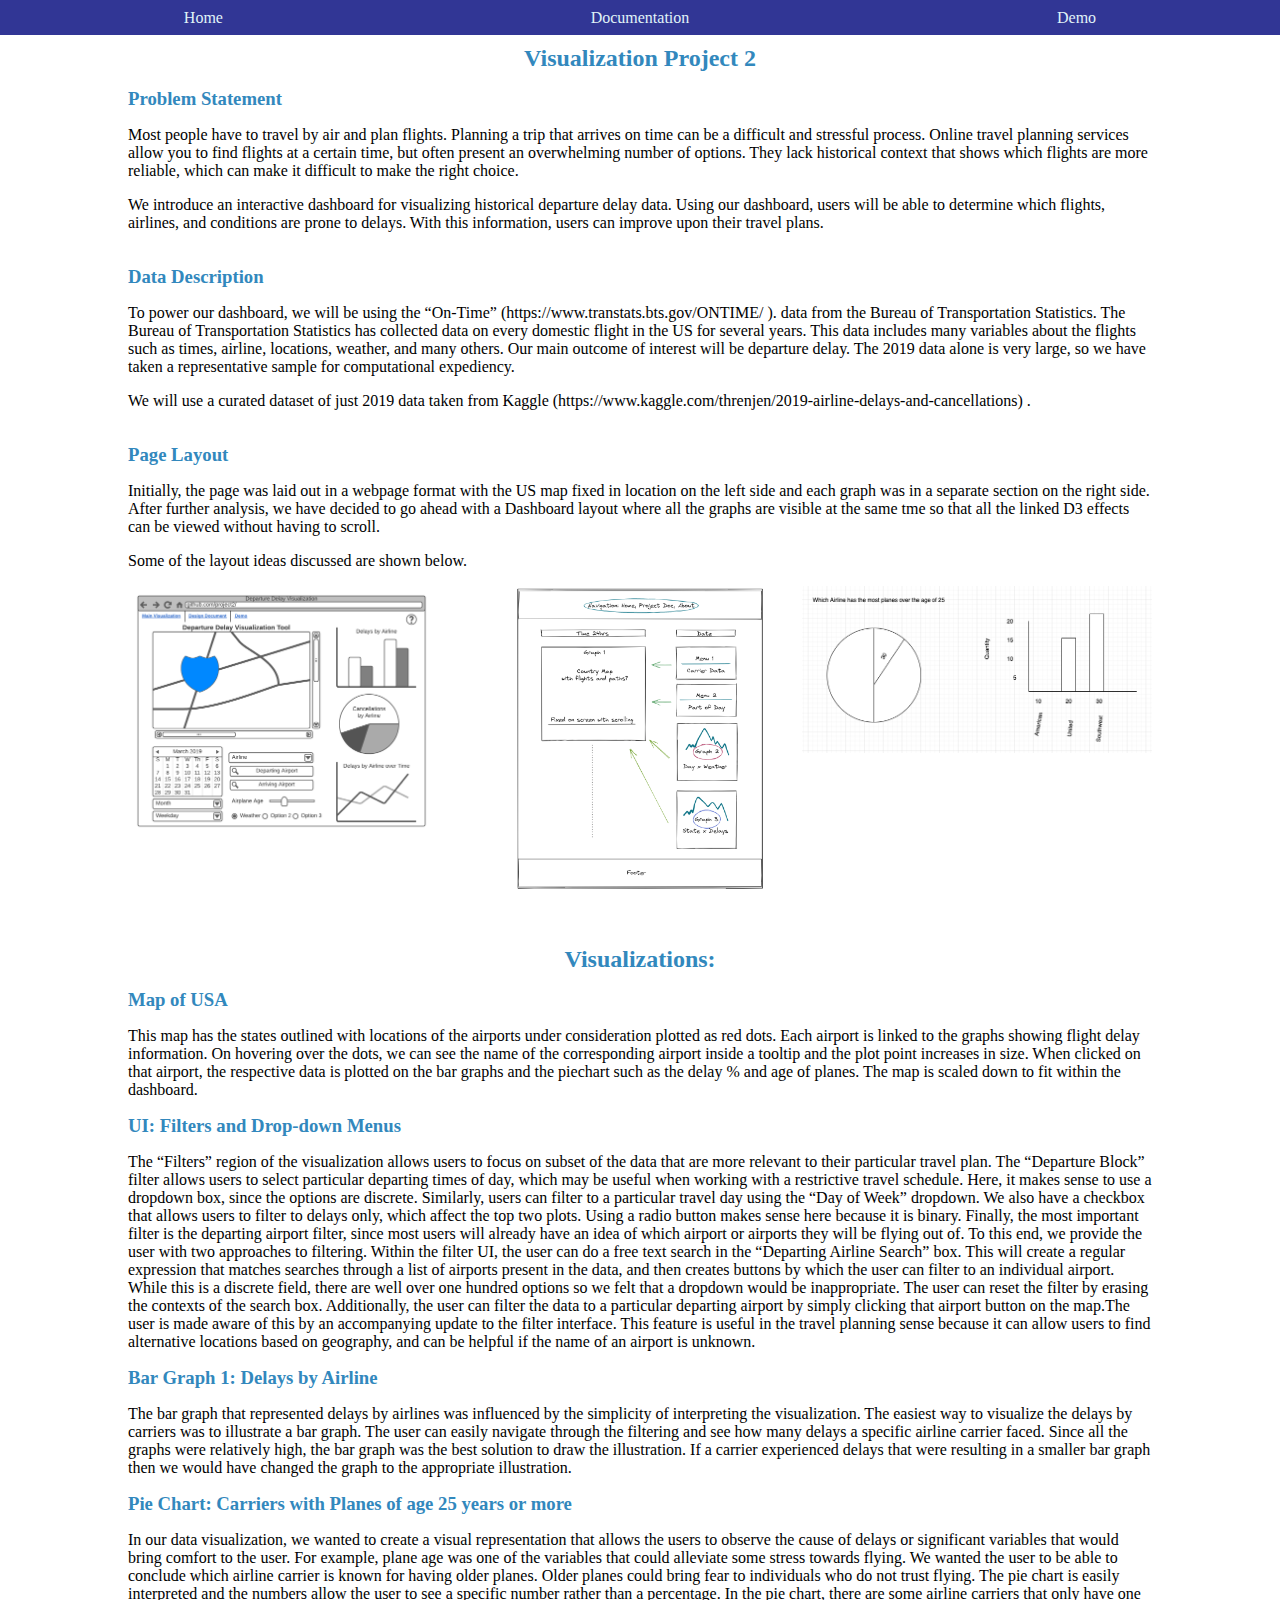
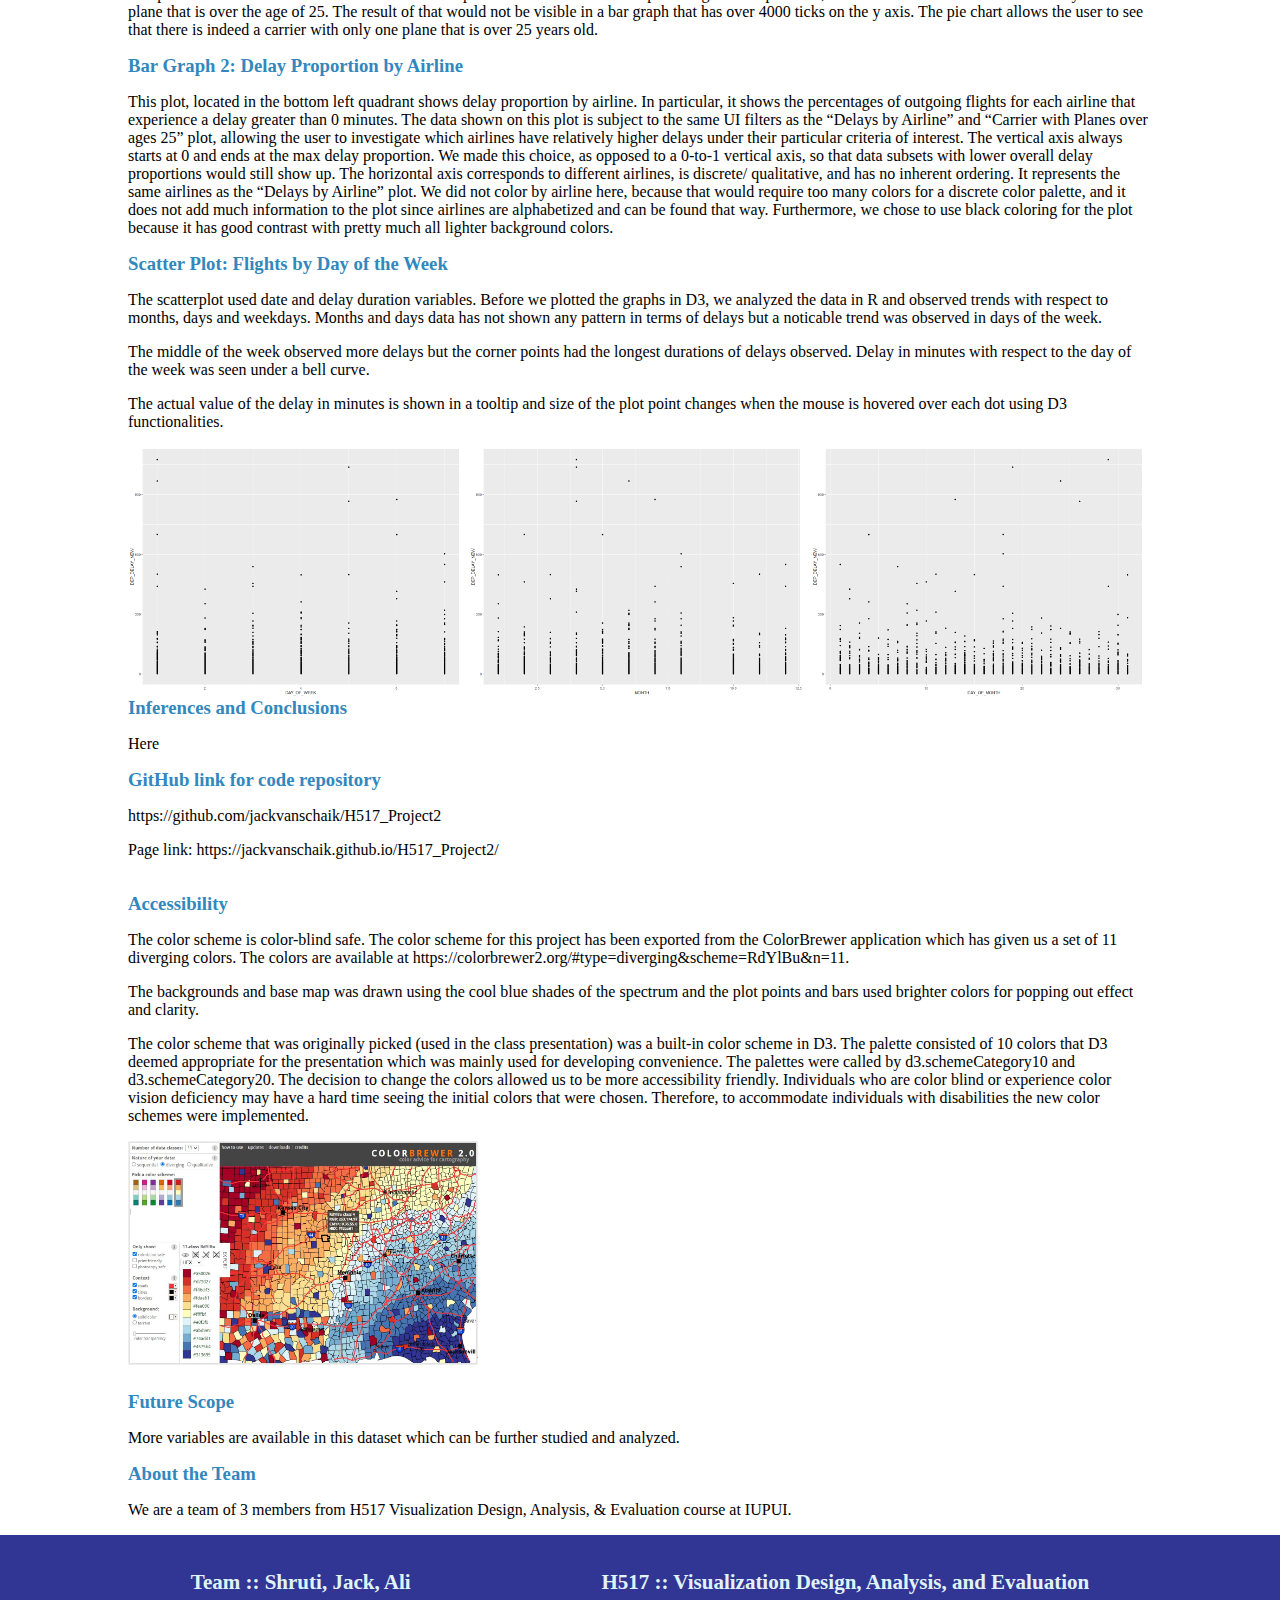
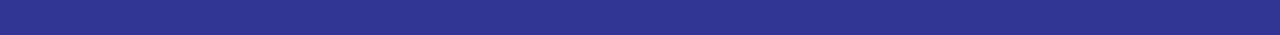
==== design-doc.html @ 8ad6313f "Update design-doc.html" ====
<!DOCTYPE html>
<html lang="en">
<head>
    <meta charset="UTF-8">
    <meta http-equiv="X-UA-Compatible" content="IE=edge">
    <meta name="viewport" content="width=device-width, initial-scale=1.0">
    <title>USA</title>
    <link rel="stylesheet" href="css/styles1.css">
    <script src="https://d3js.org/d3.v3.min.js"></script>
    <script src="https://d3js.org/d3.v4.min.js"></script>
    <script src="https://d3js.org/topojson.v2.min.js"></script>
</head>
<body>
    <header>
        <nav>
            <a href="index.html">Home</a>
            <a href="design-doc.html">Documentation</a>
            <a href="video.html">Demo</a>
        </nav>
    </header>
    <h2>Visualization Project 2</h2>
    <div class="descpage">
        <div class="des-doc">
            <!-- style="background-color: aqua;" -->
            <h3>Problem Statement</h3>
            <p>Most people have to travel by air and plan flights. Planning a trip that arrives on time can be a difficult and stressful process. Online travel planning services allow you to find flights at a certain time, but often present an overwhelming number of options. They lack historical context that shows which flights are more reliable, which can make it difficult to make the right choice. </p>
            <p>We introduce an interactive dashboard for visualizing historical departure delay data. Using our dashboard, users will be able to determine which flights, airlines, and conditions are prone to delays. With this information, users can improve upon their travel plans.</p>
            <br>
            <h3>Data Description</h3>
            <p>To power our dashboard, we will be using the “On-Time” (https://www.transtats.bts.gov/ONTIME/ ). data from the Bureau of Transportation Statistics. The Bureau of Transportation Statistics has collected data on every domestic flight in the US for several years. This data includes many variables about the flights such as times, airline, locations, weather, and many others. Our main outcome of interest will be departure delay. The 2019 data alone is very large, so we have taken a representative sample for computational expediency.</p>
            <p>We will use a curated dataset of just 2019 data taken from Kaggle (https://www.kaggle.com/threnjen/2019-airline-delays-and-cancellations) . </p>
            <br>
            <h3>Page Layout</h3>
            <p>Initially, the page was laid out in a webpage format with the US map fixed in location on the left side and each graph was in a separate section on the right side. After further analysis, we have decided to go ahead with a Dashboard layout where all the graphs are visible at the same tme so that all the linked D3 effects can be viewed without having to scroll.</p>
            <p>Some of the layout ideas discussed are shown below.</p>
            <div class="image-container ">                
                <div class="img1"></div>
                <div class="img2"></div>
                <div class="img3"></div>
            </div>
            <h2>Visualizations:</h2>
            <h3>Map of USA</h3>
            <p>This map has the states outlined with locations of the airports under consideration plotted as red dots. Each airport is linked to the graphs showing flight delay information. On hovering over the dots, we can see the name of the corresponding airport inside a tooltip and the plot point increases in size. When clicked on that airport, the respective data is plotted on the bar graphs and the piechart such as the delay % and age of planes. The map is scaled down to fit within the dashboard.</p>
            <h3>UI: Filters and Drop-down Menus</h3>
            <p>The “Filters” region of the visualization allows users to focus on subset of the data that are more relevant to their particular travel plan. The “Departure Block” filter allows users to select particular departing times of day, which may be useful when working with a restrictive travel schedule. Here, it makes sense to use a dropdown box, since the options are discrete. Similarly, users can filter to a particular travel day using the “Day of Week” dropdown. We also have a checkbox that allows users to filter to delays only, which affect the top two plots. Using a radio button makes sense here because it is binary. Finally, the most important filter is the departing airport filter, since most users will already have an idea of which airport or airports they will be flying out of. To this end, we provide the user with two approaches to filtering. Within the filter UI, the user can do a free text search in the “Departing Airline Search” box. This will create a regular expression that matches searches through a list of airports present in the data, and then creates buttons by which the user can filter to an individual airport. While this is a discrete field, there are well over one hundred options so we felt that a dropdown would be inappropriate. The user can reset the filter by erasing the contexts of the search box. Additionally, the user can filter the data to a particular departing airport by simply clicking that airport button on the map.The user is made aware of this by an accompanying update to the filter interface. This feature is useful in the travel planning sense because it can allow users to find alternative locations based on geography, and can be helpful if the name of an airport is unknown.</p>
            <h3>Bar Graph 1: Delays by Airline</h3>
            <p>The bar graph that represented delays by airlines was influenced by the simplicity of interpreting the visualization. The easiest way to visualize the delays by carriers was to illustrate a bar graph. The user can easily navigate through the filtering and see how many delays a specific airline carrier faced. Since all the graphs were relatively high, the bar graph was the best solution to draw the illustration. If a carrier experienced delays that were resulting in a smaller bar graph then we would have changed the graph to the appropriate illustration.</p>
            <h3>Pie Chart: Carriers with Planes of age 25 years or more</h3>
            <p>In our data visualization, we wanted to create a visual representation that allows the users to observe the cause of delays or significant variables that would bring comfort to the user. For example, plane age was one of the variables that could alleviate some stress towards flying. We wanted the user to be able to conclude which airline carrier is known for having older planes. Older planes could bring fear to individuals who do not trust flying. The pie chart is easily interpreted and the numbers allow the user to see a specific number rather than a percentage. In the pie chart, there are some airline carriers that only have one plane that is over the age of 25. The result of that would not be visible in a bar graph that has over 4000 ticks on the y axis. The pie chart allows the user to see that there is indeed a carrier with only one plane that is over 25 years old. </p>
            <h3>Bar Graph 2: Delay Proportion by Airline</h3>
            <p>This plot, located in the bottom left quadrant shows delay proportion by airline. In particular, it shows the percentages of outgoing flights for each airline that experience a delay greater than 0 minutes. The data shown on this plot is subject to the same UI filters as the “Delays by Airline” and “Carrier with Planes over ages 25” plot, allowing the user to investigate which airlines have relatively higher delays under their particular criteria of interest. The vertical axis always starts at 0 and ends at the max delay proportion. We made this choice, as opposed to a 0-to-1 vertical axis, so that data subsets with lower overall delay proportions would still show up. The horizontal axis corresponds to different airlines, is discrete/ qualitative, and has no inherent ordering. It represents the same airlines as the “Delays by Airline” plot. We did not color by airline here, because that would require too many colors for a discrete color palette, and it does not add much information to the plot since airlines are alphabetized and can be found that way. Furthermore, we chose to use black coloring for the plot because it has good contrast with pretty much all lighter background colors.</p>
            <h3>Scatter Plot: Flights by Day of the Week</h3>
            <p>The scatterplot used date and delay duration variables. Before we plotted the graphs in D3, we analyzed the data in R and observed trends with respect to months, days and weekdays. Months and days data has not shown any pattern in terms of delays but a noticable trend was observed in days of the week.</p>
            <p>The middle of the week observed more delays but the corner points had the longest durations of delays observed. Delay in minutes with respect to the day of the week was seen under a bell curve.</p>
            <p>The actual value of the delay in minutes is shown in a tooltip and size of the plot point changes when the mouse is hovered over each dot using D3 functionalities.</p>
            <div class="image-container ">                
                <div class="img5"></div>
                <div class="img6"></div>
                <div class="img7"></div>
            </div>
            <h3>Inferences and Conclusions</h3>
            <p>Here</p>
            <h3>GitHub link for code repository</h3>
            <p>https://github.com/jackvanschaik/H517_Project2</p>
            <p>Page link: https://jackvanschaik.github.io/H517_Project2/</p>
            <br>
            <h3>Accessibility</h3>
            <p>The color scheme is color-blind safe. The color scheme for this project has been exported from the ColorBrewer application which has given us a set of 11 diverging colors. The colors are available at https://colorbrewer2.org/#type=diverging&scheme=RdYlBu&n=11. </p>
            <p>The backgrounds and base map was drawn using the cool blue shades of the spectrum and the plot points and bars used brighter colors for popping out effect and clarity.</p>
            <p>The color scheme that was originally picked (used in the class presentation) was a built-in color scheme in D3. The palette consisted of 10 colors that D3 deemed appropriate for the presentation which was mainly used for developing convenience. The palettes were called by d3.schemeCategory10 and d3.schemeCategory20. The decision to change the colors allowed us to be more accessibility friendly. Individuals who are color blind or experience color vision deficiency may have a hard time seeing the initial colors that were chosen. Therefore, to accommodate individuals with disabilities the new color schemes were implemented.</p>
            <div class="img4"></div>
            <h3>Future Scope</h3>
            <p>More variables are available in this dataset which can be further studied and analyzed.</p>
            <h3>About the Team</h3>
            <p>We are a team of 3 members from H517 Visualization Design, Analysis, & Evaluation course at IUPUI.</p>
        </div>
    </div>
    <footer>
        <div class="footnotes">
           <h2>Team :: Shruti, Jack, Ali</h2>
        </div>
        <div class="footnotes">
           <h2> H517 :: Visualization Design, Analysis, and Evaluation</h2>
        </div>
    </footer>

    <script src="project.js"></script>
</body>
</html>
---- css/styles1.css ----
* {
  margin: 0;
  padding: 0;
  box-sizing: border-box;
}
html,
body {
  height: 100%;
  /*   background-color: rgb(255, 248, 248); */
}
h1,
h2,
h3,
h4,
h5,
h6,
p {
  margin-bottom: 16px;
}
h2 {
  display: flex;
  justify-content: center;
  margin-top: 10px;
  color: #3288bd;
}
h3 {
  color: #3288bd;
}
header {
  height: 35px;
  width: 100%;
  background-color: #313695;
  display: flex;
  justify-content: space-around;
  align-items: center;
}
nav {
  width: 100%;
  display: flex;
  justify-content: space-around;
  align-items: center;
}
a {
  text-decoration: none;
  color: #e0f3f8;
}

.dashboard {
  width: 100%;
  display: flex;
  justify-content: space-around;
  /*   background-color: aquamarine; */
}

.leftMap {
  /*   background-color: blueviolet; */
  width: 600px;
  height: 600px;
  display: flex;
  justify-content: space-between;
  flex-direction: column;
  align-items: center;
}

.maps {
  height: 600px;
  width: 600px;
  /* position: fixed; */
}

.labelBox {
  width: 100%;
  height: 160px;
  /*   background-color: rgb(69, 117, 180); */
  margin-top: -160px;
  border-style: solid;
  border-color: #4575b4;
  border-radius: 20px;
}

.rightGraphs {
  width: 900px;
  height: 600px;
  display: flex;
  justify-content: space-between;
  flex-direction: column;
  align-items: center;

  /*   background-color: crimson; */
}

.topGraphs {
  width: 100%;
  height: 297px;
  display: flex;
  justify-content: space-evenly;
  /*   background-color: cadetblue; */
}
.bottomGraphs {
  width: 100%;
  height: 297px;
  display: flex;
  justify-content: space-evenly;
  /*   background-color: cornflowerblue; */
}

.subGraph1 {
  width: 64%;
  border-style: solid;
  border-color: #4575b4;
  border-radius: 20px;
  /* border-radius: 10px; */
  /* border-style: inset; */
}
.subGraph2 {
  width: 35%;
  border-style: solid;
  border-color: #4575b4;
  border-radius: 20px;
}
.subGraph3 {
  width: 64%;
  border-style: solid;
  border-color: #4575b4;
  border-radius: 20px;
}
.subGraph4 {
  width: 35%;
  border-style: solid;
  border-color: #4575b4;
  border-radius: 20px;
}

.states {
  /* fill: none; */
  fill: #abd9e9;
  fill-opacity: 1;
}
.states :hover {
  fill: rgb(52, 94, 25);
}

.state-borders {
  fill: none;
  stroke: #313695;
  stroke-width: 0.5px;
  stroke-linejoin: round;
  stroke-linecap: round;
  pointer-events: none;
}

#tooltip {
  width: 50px;
  height: auto;
  padding: 10px;
  pointer-events: none;
}

.ttp {
  font-size: 15px;
  font-family: Optima, Futura, sans-serif;
  /* text-decoration: underline; */
  background-color: rgb(226, 226, 240);
  position: absolute;
  width: 200px;
  height: 78px;
  pointer-events: none;
  color: rgb(9, 23, 63);
}
.vid {
  display: flex;
  justify-content: space-around;
}
.hd {
  display: flex;
  justify-content: space-around;
}

footer {
  /* margin-top: 50px; */
  height: 100px;
  display: flex;
  align-items: center;
  justify-content: space-evenly;
  /* padding: 0 105px; */
  background-color: #313695;
}
.footnotes h2 {
  color: #e0f3f8;
}
.footnotes {
  font-size: 14px;
  font-family: RobotoLight;
}
.descpage {
  display: flex;
  justify-content: center;
}
.des-doc {
  width: 80%;
}
.image-container {
  width: 100%;
  display: flex;
  justify-content: space-between;
}
.img1 {
  width: 350px;
  height: 250px;
  background-image: url(../images/layout1.png);
  background-size: contain;
  background-repeat: no-repeat;
}
.img2 {
  width: 250px;
  height: 350px;
  background-image: url(../images/layout2.png);
  background-size: contain;
  background-repeat: no-repeat;
}
.img3 {
  width: 350px;
  height: 250px;
  background-image: url(../images/layout3.png);
  background-size: contain;
  background-repeat: no-repeat;
}
.img4 {
  width: 350px;
  height: 250px;
  background-image: url(../images/color.JPG);
  background-size: contain;
  background-repeat: no-repeat;
}
.img5 {
  width: 350px;
  height: 250px;
  background-image: url(../images/delaysbyweekdays.png);
  background-size: contain;
  background-repeat: no-repeat;
}
.img6 {
  width: 350px;
  height: 250px;
  background-image: url(../images/delaysbymonth.png);
  background-size: contain;
  background-repeat: no-repeat;
}
.img7 {
  width: 350px;
  height: 250px;
  background-image: url(../images/delaysbydays.png);
  background-size: contain;
  background-repeat: no-repeat;
}
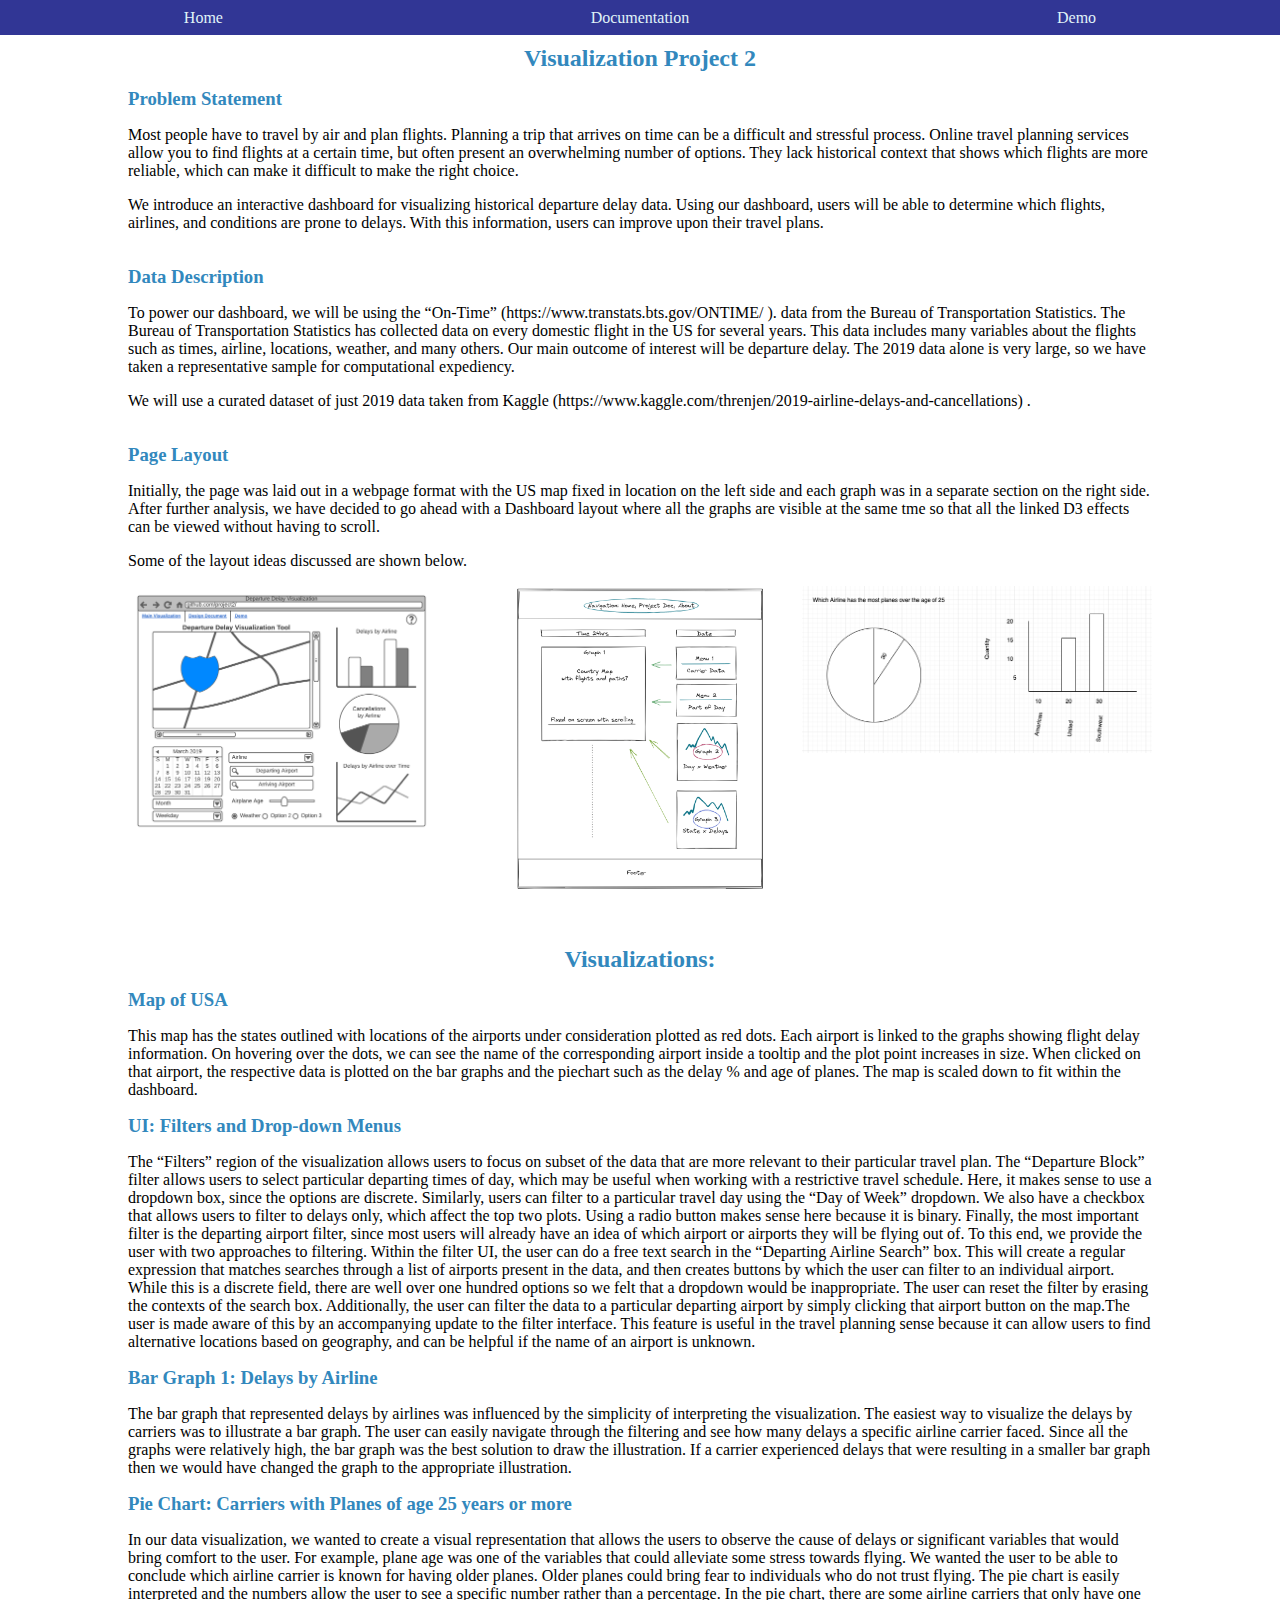
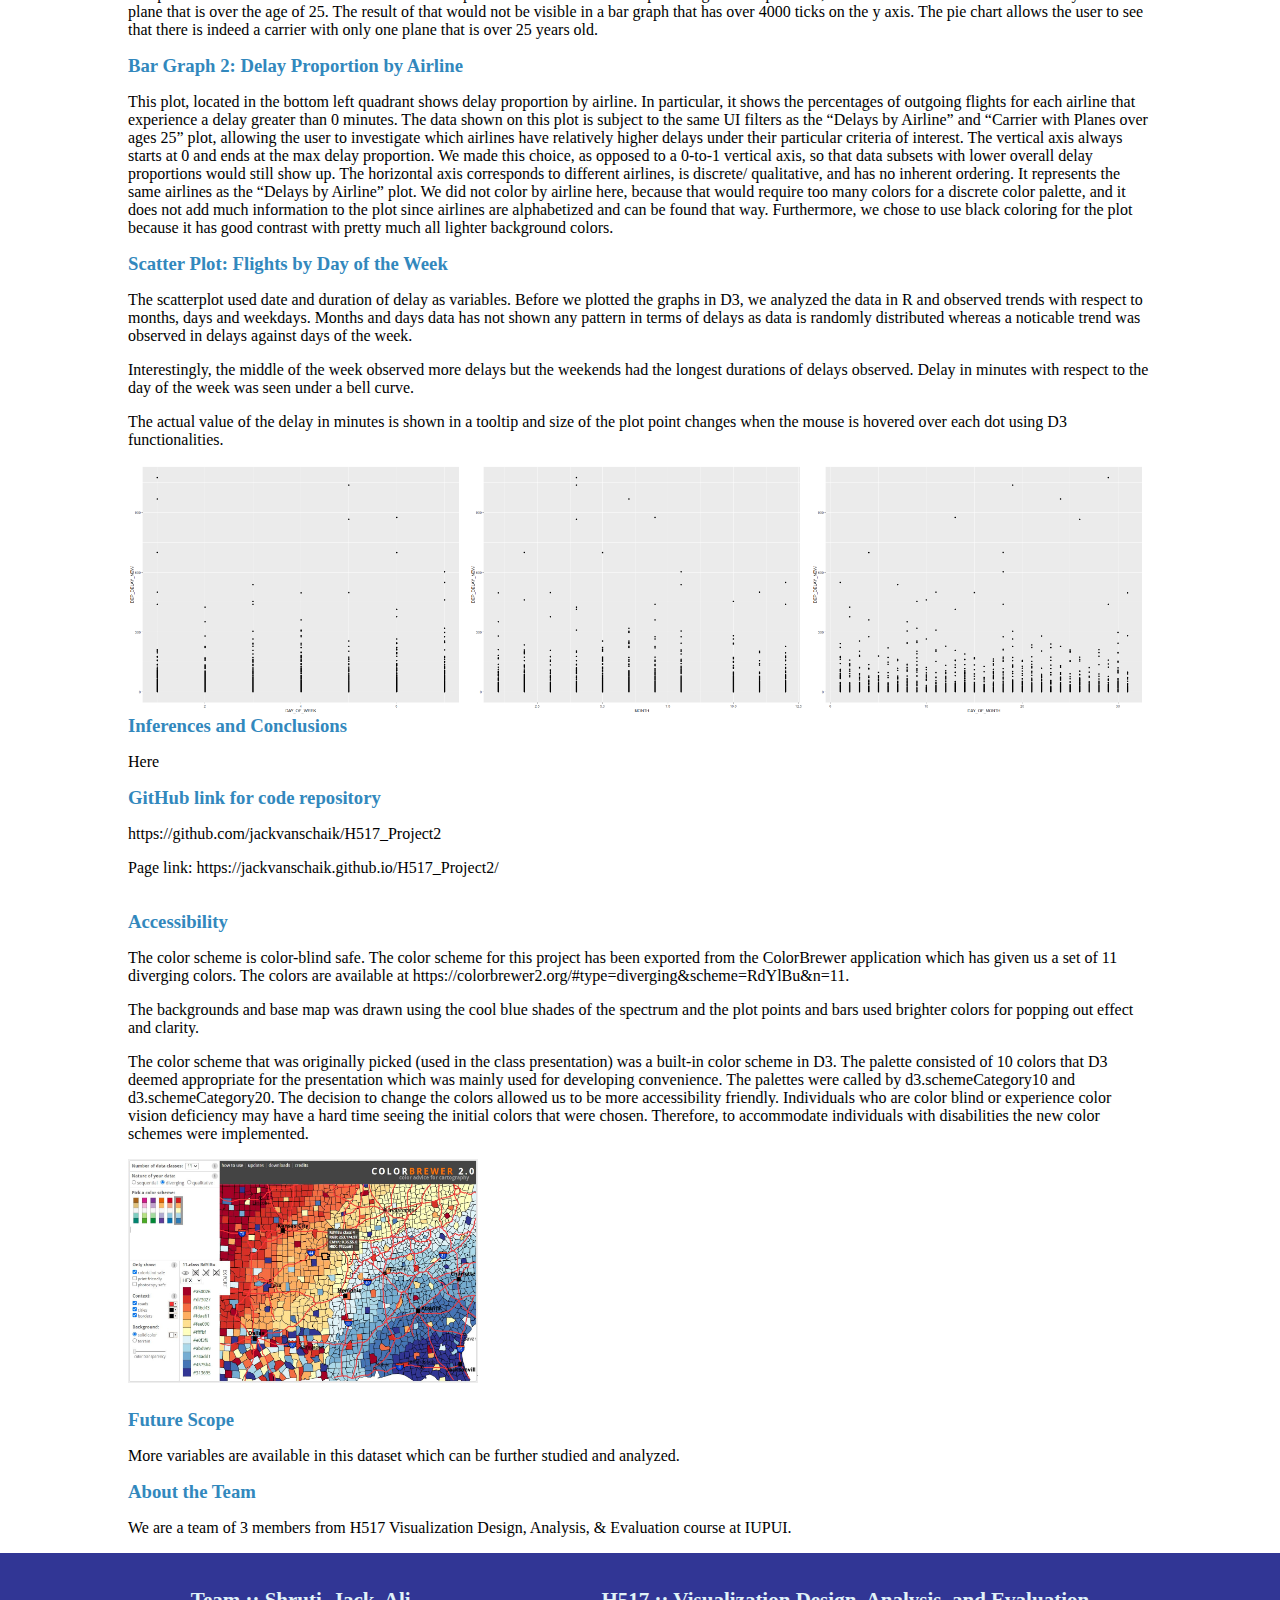
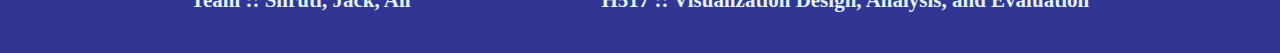
==== commit 9836c498: "Update design-doc.html" ====
--- a/design-doc.html
+++ b/design-doc.html
@@ -50,8 +50,8 @@
             <h3>Bar Graph 2: Delay Proportion by Airline</h3>
             <p>This plot, located in the bottom left quadrant shows delay proportion by airline. In particular, it shows the percentages of outgoing flights for each airline that experience a delay greater than 0 minutes. The data shown on this plot is subject to the same UI filters as the “Delays by Airline” and “Carrier with Planes over ages 25” plot, allowing the user to investigate which airlines have relatively higher delays under their particular criteria of interest. The vertical axis always starts at 0 and ends at the max delay proportion. We made this choice, as opposed to a 0-to-1 vertical axis, so that data subsets with lower overall delay proportions would still show up. The horizontal axis corresponds to different airlines, is discrete/ qualitative, and has no inherent ordering. It represents the same airlines as the “Delays by Airline” plot. We did not color by airline here, because that would require too many colors for a discrete color palette, and it does not add much information to the plot since airlines are alphabetized and can be found that way. Furthermore, we chose to use black coloring for the plot because it has good contrast with pretty much all lighter background colors.</p>
             <h3>Scatter Plot: Flights by Day of the Week</h3>
-            <p>The scatterplot used date and delay duration variables. Before we plotted the graphs in D3, we analyzed the data in R and observed trends with respect to months, days and weekdays. Months and days data has not shown any pattern in terms of delays but a noticable trend was observed in days of the week.</p>
-            <p>The middle of the week observed more delays but the corner points had the longest durations of delays observed. Delay in minutes with respect to the day of the week was seen under a bell curve.</p>
+            <p>The scatterplot used date and duration of delay as variables. Before we plotted the graphs in D3, we analyzed the data in R and observed trends with respect to months, days and weekdays. Months and days data has not shown any pattern in terms of delays as data is randomly distributed whereas a noticable trend was observed in delays against days of the week.</p>
+            <p>Interestingly, the middle of the week observed more delays but the weekends had the longest durations of delays observed. Delay in minutes with respect to the day of the week was seen under a bell curve.</p>
             <p>The actual value of the delay in minutes is shown in a tooltip and size of the plot point changes when the mouse is hovered over each dot using D3 functionalities.</p>
             <div class="image-container ">                
                 <div class="img5"></div>
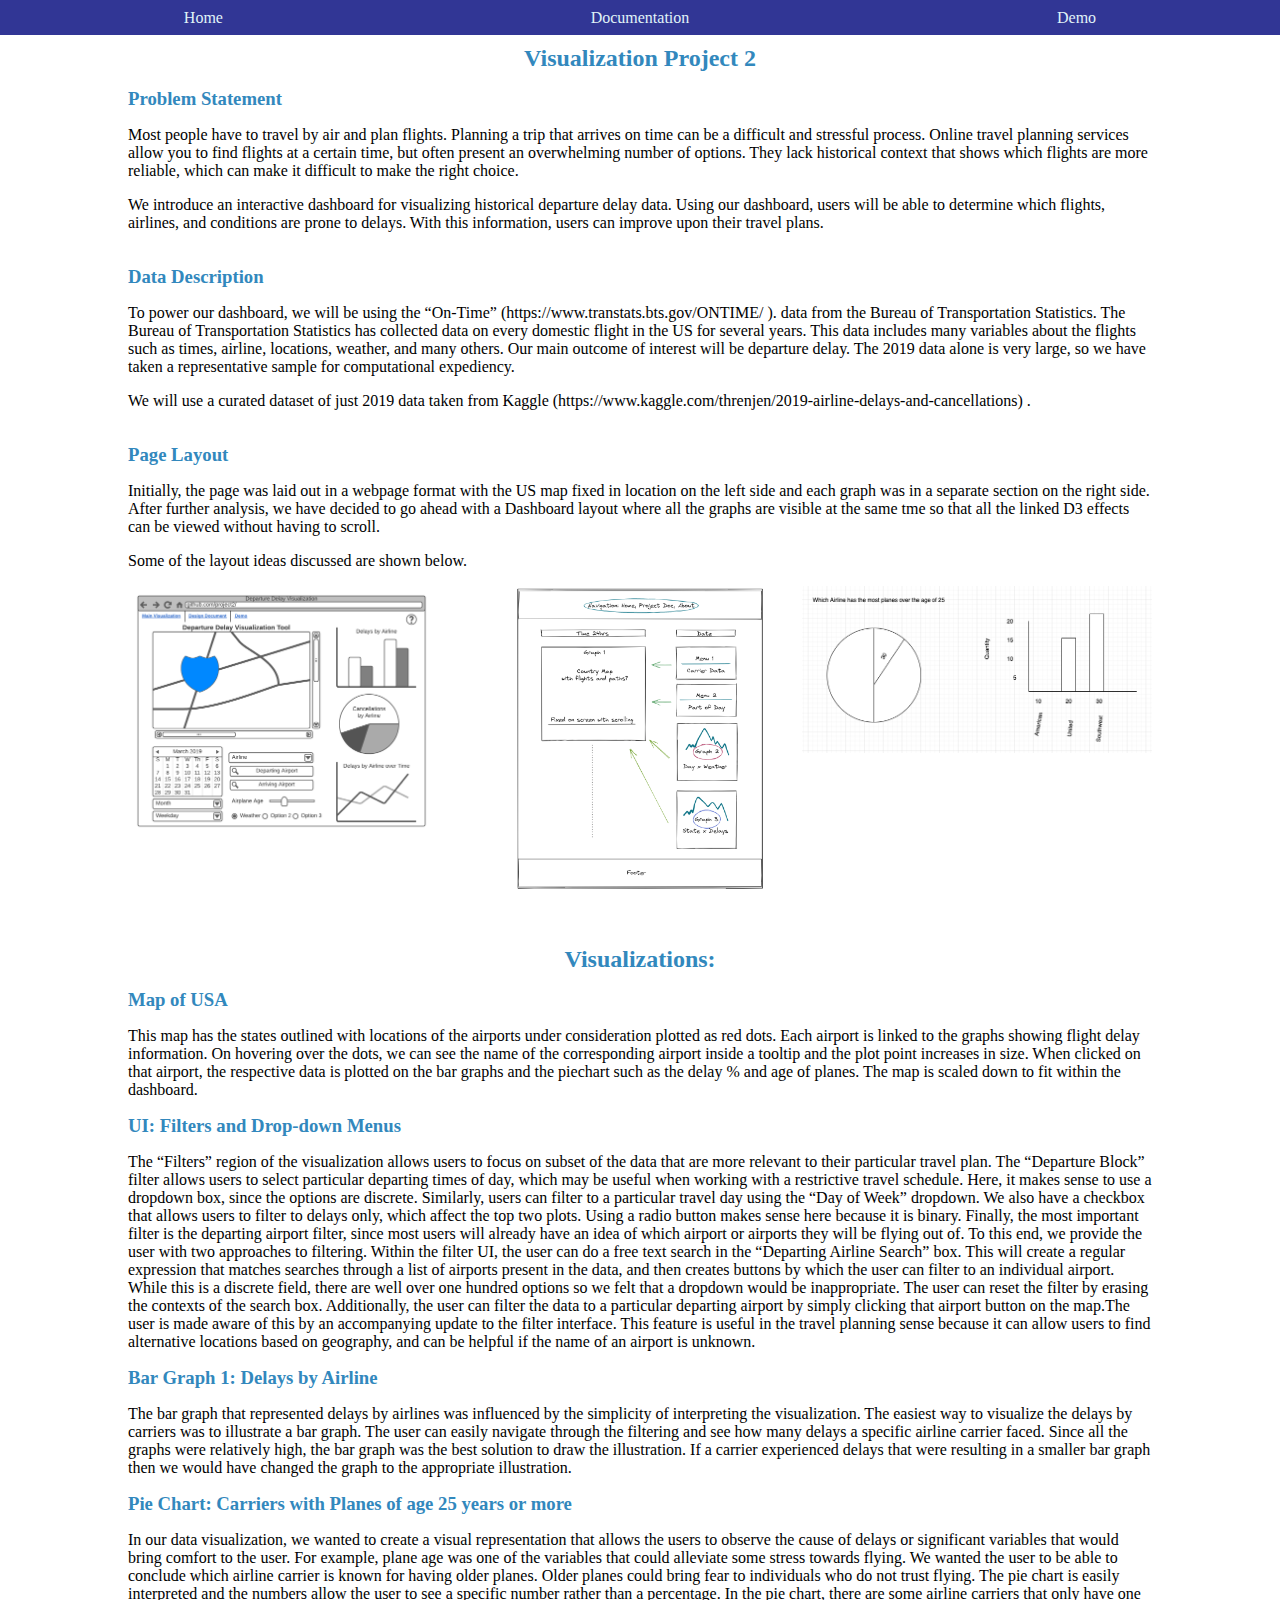
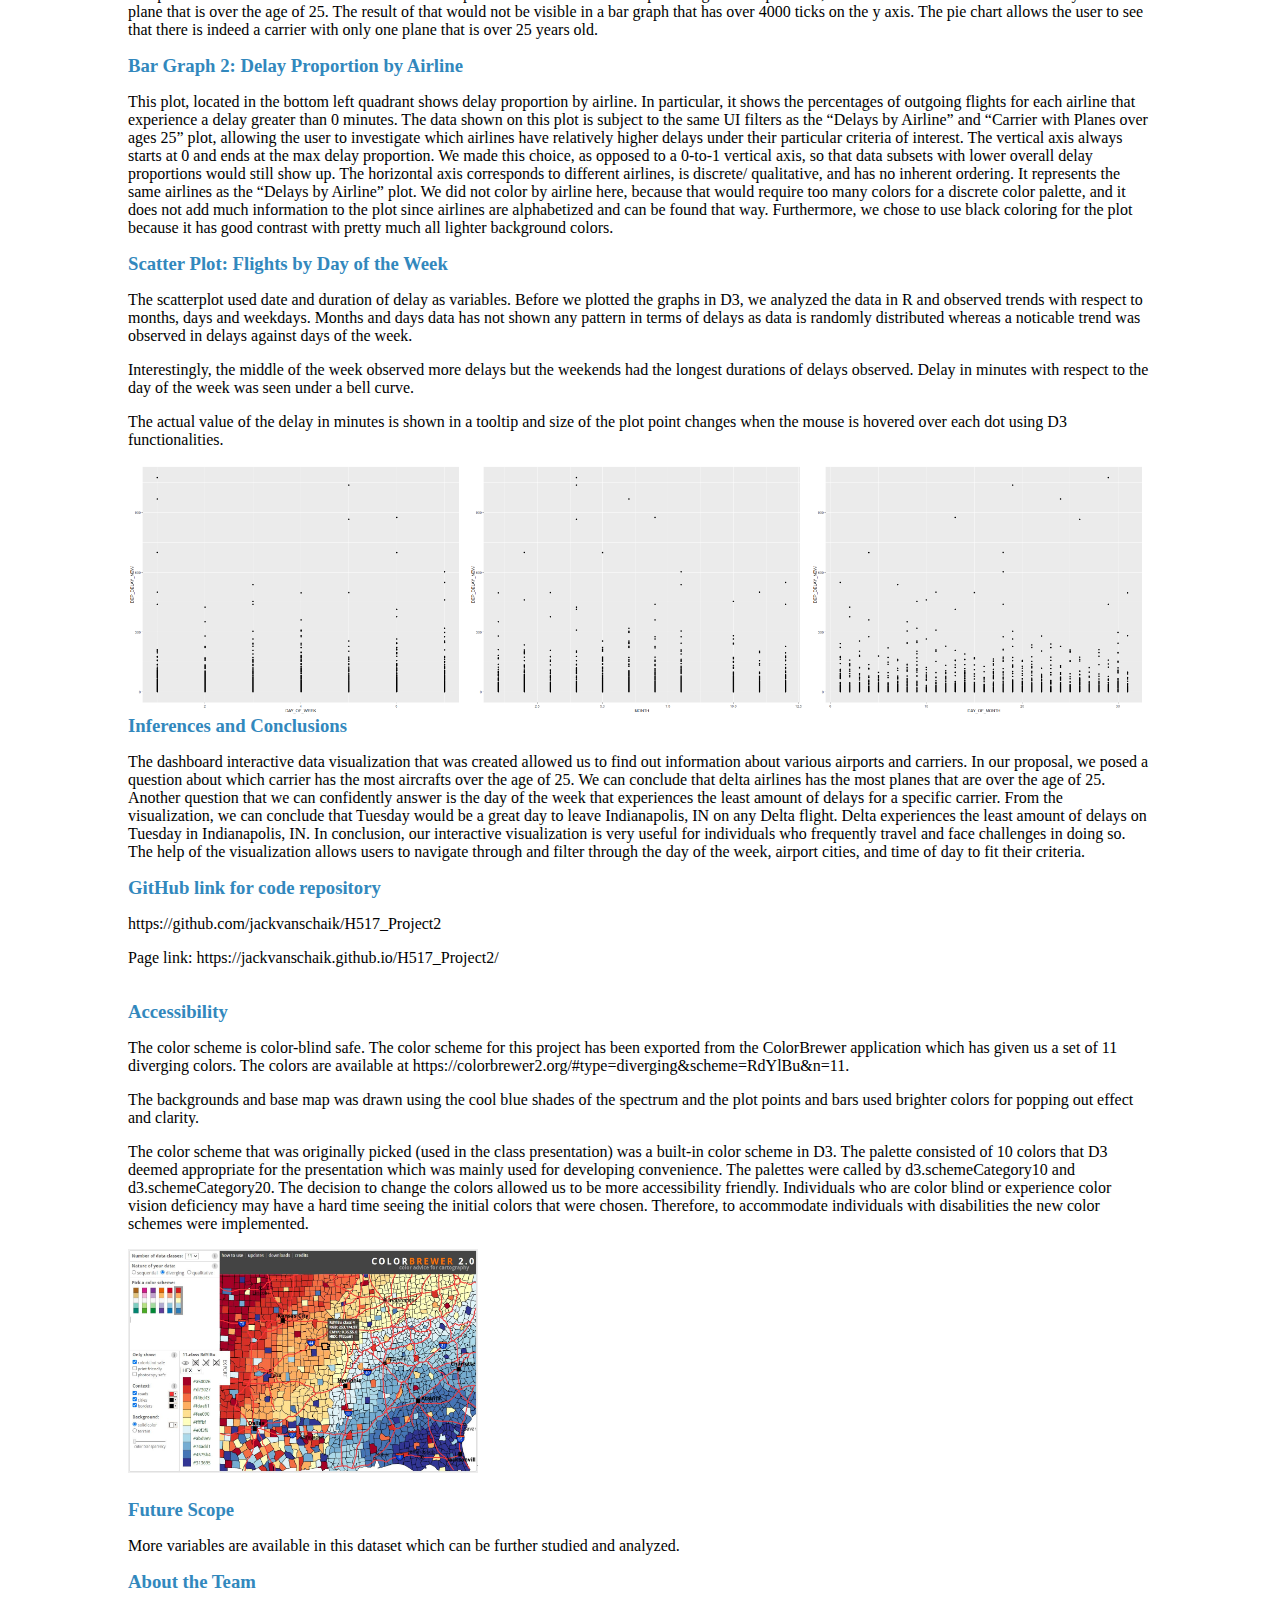
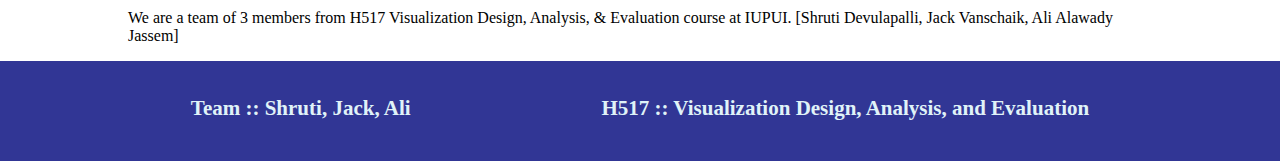
==== commit dbe2e90e: "Update design-doc.html" ====
--- a/design-doc.html
+++ b/design-doc.html
@@ -59,7 +59,9 @@
                 <div class="img7"></div>
             </div>
             <h3>Inferences and Conclusions</h3>
-            <p>Here</p>
+            <p>The dashboard interactive data visualization that was created allowed us to find out information about various airports and carriers. In our proposal, we posed a question about which carrier has the most aircrafts over the age of 25. We can conclude that delta airlines has the most planes that are over the age of 25. Another question that we can confidently answer is the day of the week that experiences the least amount of delays for a specific carrier. From the visualization, we can conclude that Tuesday would be a great day to leave Indianapolis, IN on any Delta flight. Delta experiences the least amount of delays on Tuesday in Indianapolis, IN. 
+In conclusion, our interactive visualization is very useful for individuals who frequently travel and face challenges in doing so. The help of the visualization allows users to navigate through and filter through the day of the week, airport cities, and time of day to fit their criteria.
+</p>
             <h3>GitHub link for code repository</h3>
             <p>https://github.com/jackvanschaik/H517_Project2</p>
             <p>Page link: https://jackvanschaik.github.io/H517_Project2/</p>
@@ -72,7 +74,7 @@
             <h3>Future Scope</h3>
             <p>More variables are available in this dataset which can be further studied and analyzed.</p>
             <h3>About the Team</h3>
-            <p>We are a team of 3 members from H517 Visualization Design, Analysis, & Evaluation course at IUPUI.</p>
+            <p>We are a team of 3 members from H517 Visualization Design, Analysis, & Evaluation course at IUPUI. [Shruti Devulapalli, Jack Vanschaik, Ali Alawady Jassem]</p>
         </div>
     </div>
     <footer>
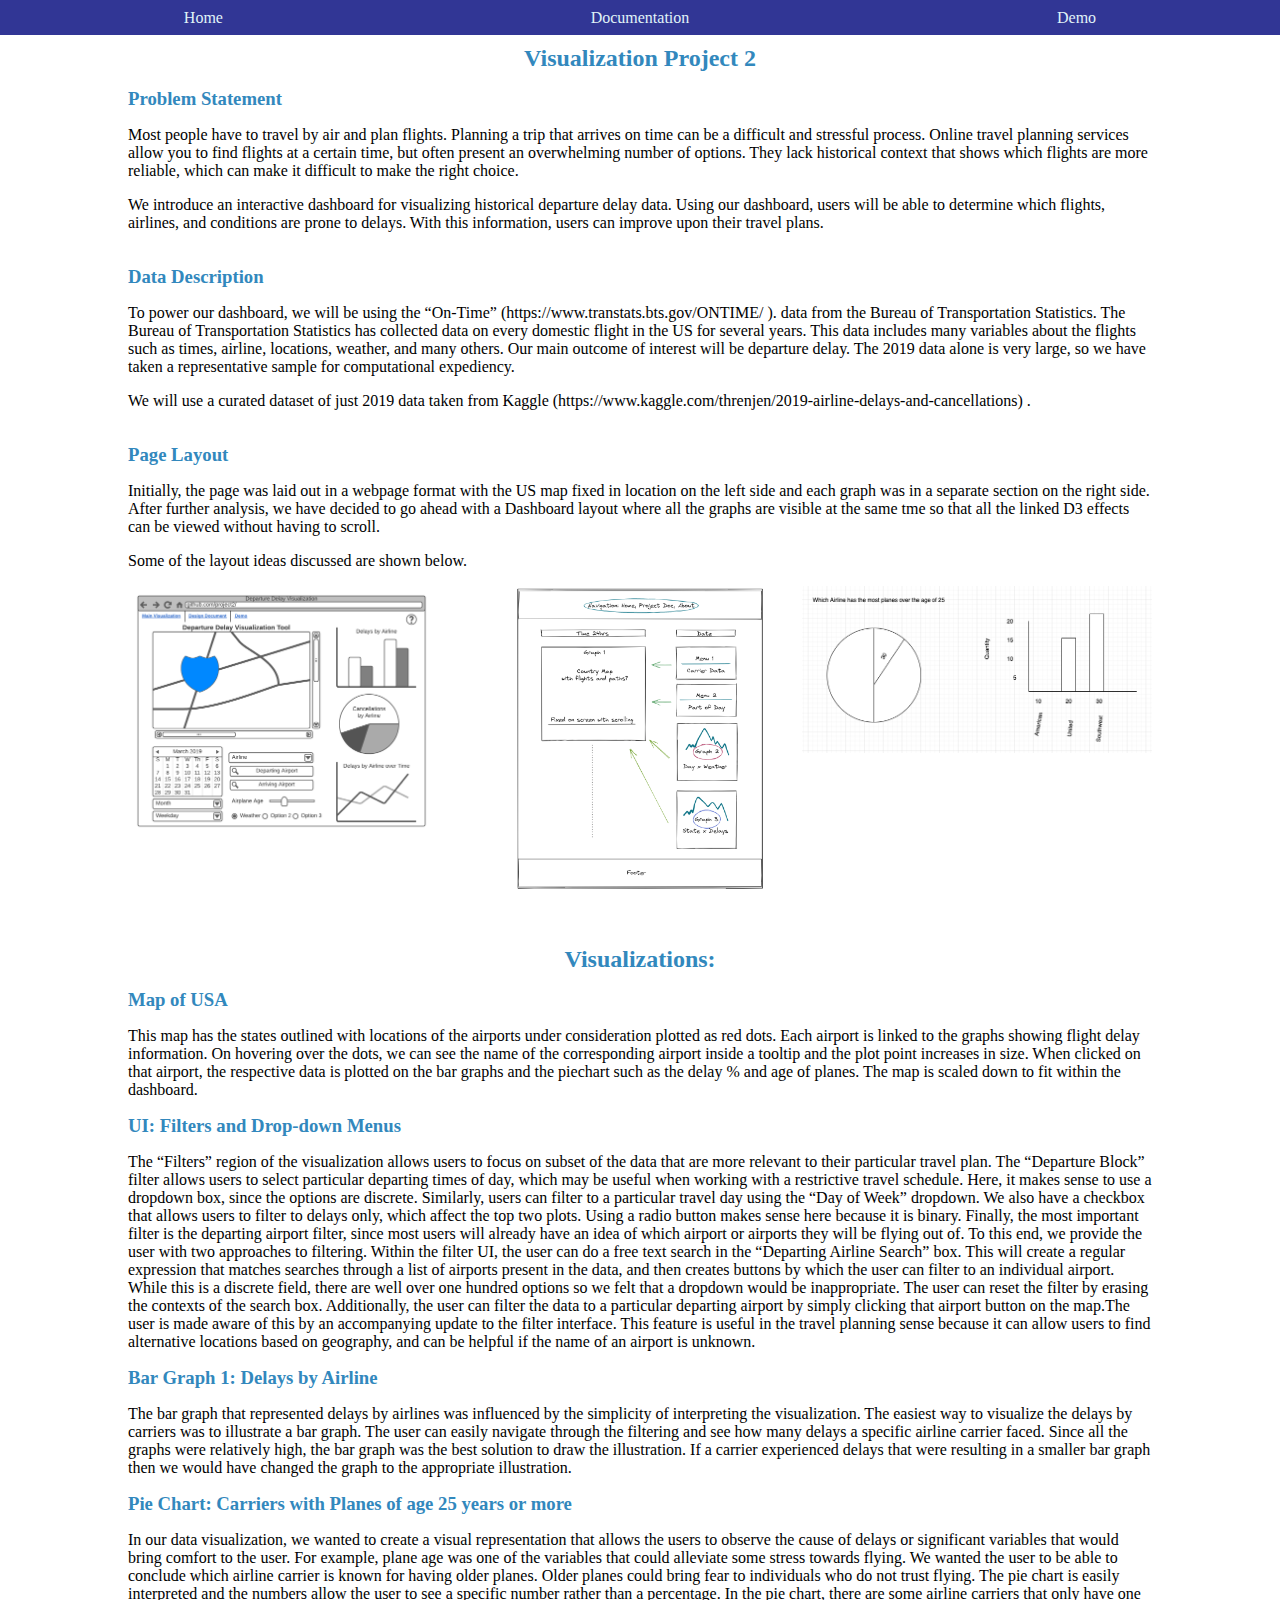
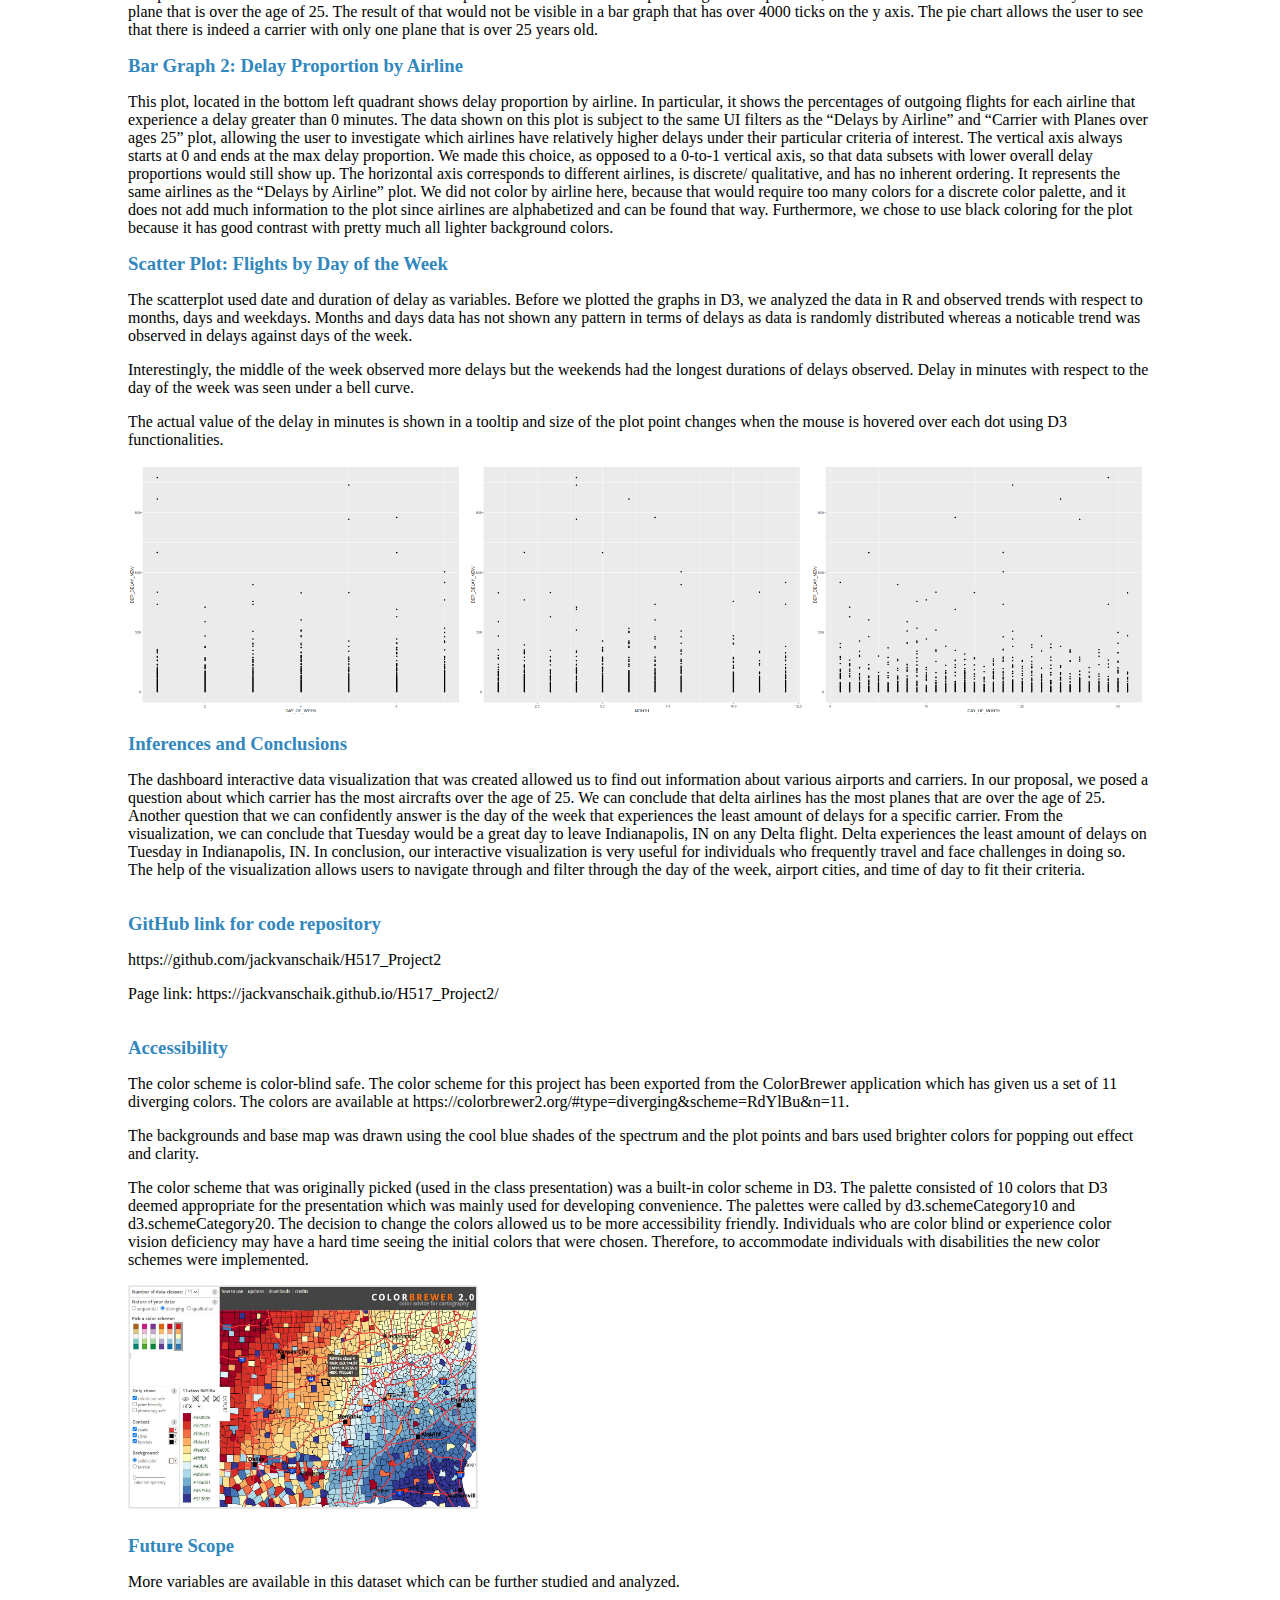
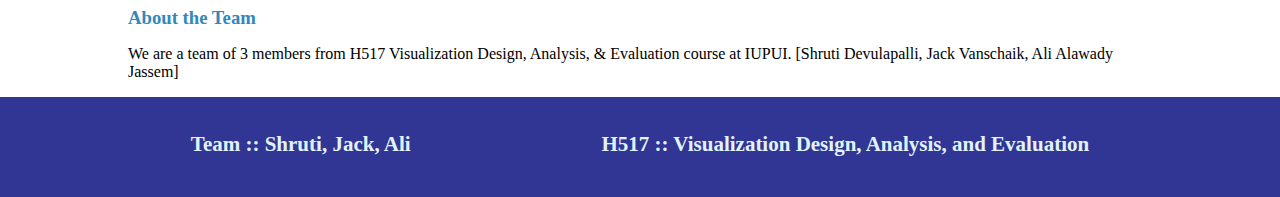
==== commit a13a6972: "Update design-doc.html" ====
--- a/design-doc.html
+++ b/design-doc.html
@@ -58,10 +58,12 @@
                 <div class="img6"></div>
                 <div class="img7"></div>
             </div>
+            <br>
             <h3>Inferences and Conclusions</h3>
             <p>The dashboard interactive data visualization that was created allowed us to find out information about various airports and carriers. In our proposal, we posed a question about which carrier has the most aircrafts over the age of 25. We can conclude that delta airlines has the most planes that are over the age of 25. Another question that we can confidently answer is the day of the week that experiences the least amount of delays for a specific carrier. From the visualization, we can conclude that Tuesday would be a great day to leave Indianapolis, IN on any Delta flight. Delta experiences the least amount of delays on Tuesday in Indianapolis, IN. 
 In conclusion, our interactive visualization is very useful for individuals who frequently travel and face challenges in doing so. The help of the visualization allows users to navigate through and filter through the day of the week, airport cities, and time of day to fit their criteria.
 </p>
+            <br>
             <h3>GitHub link for code repository</h3>
             <p>https://github.com/jackvanschaik/H517_Project2</p>
             <p>Page link: https://jackvanschaik.github.io/H517_Project2/</p>
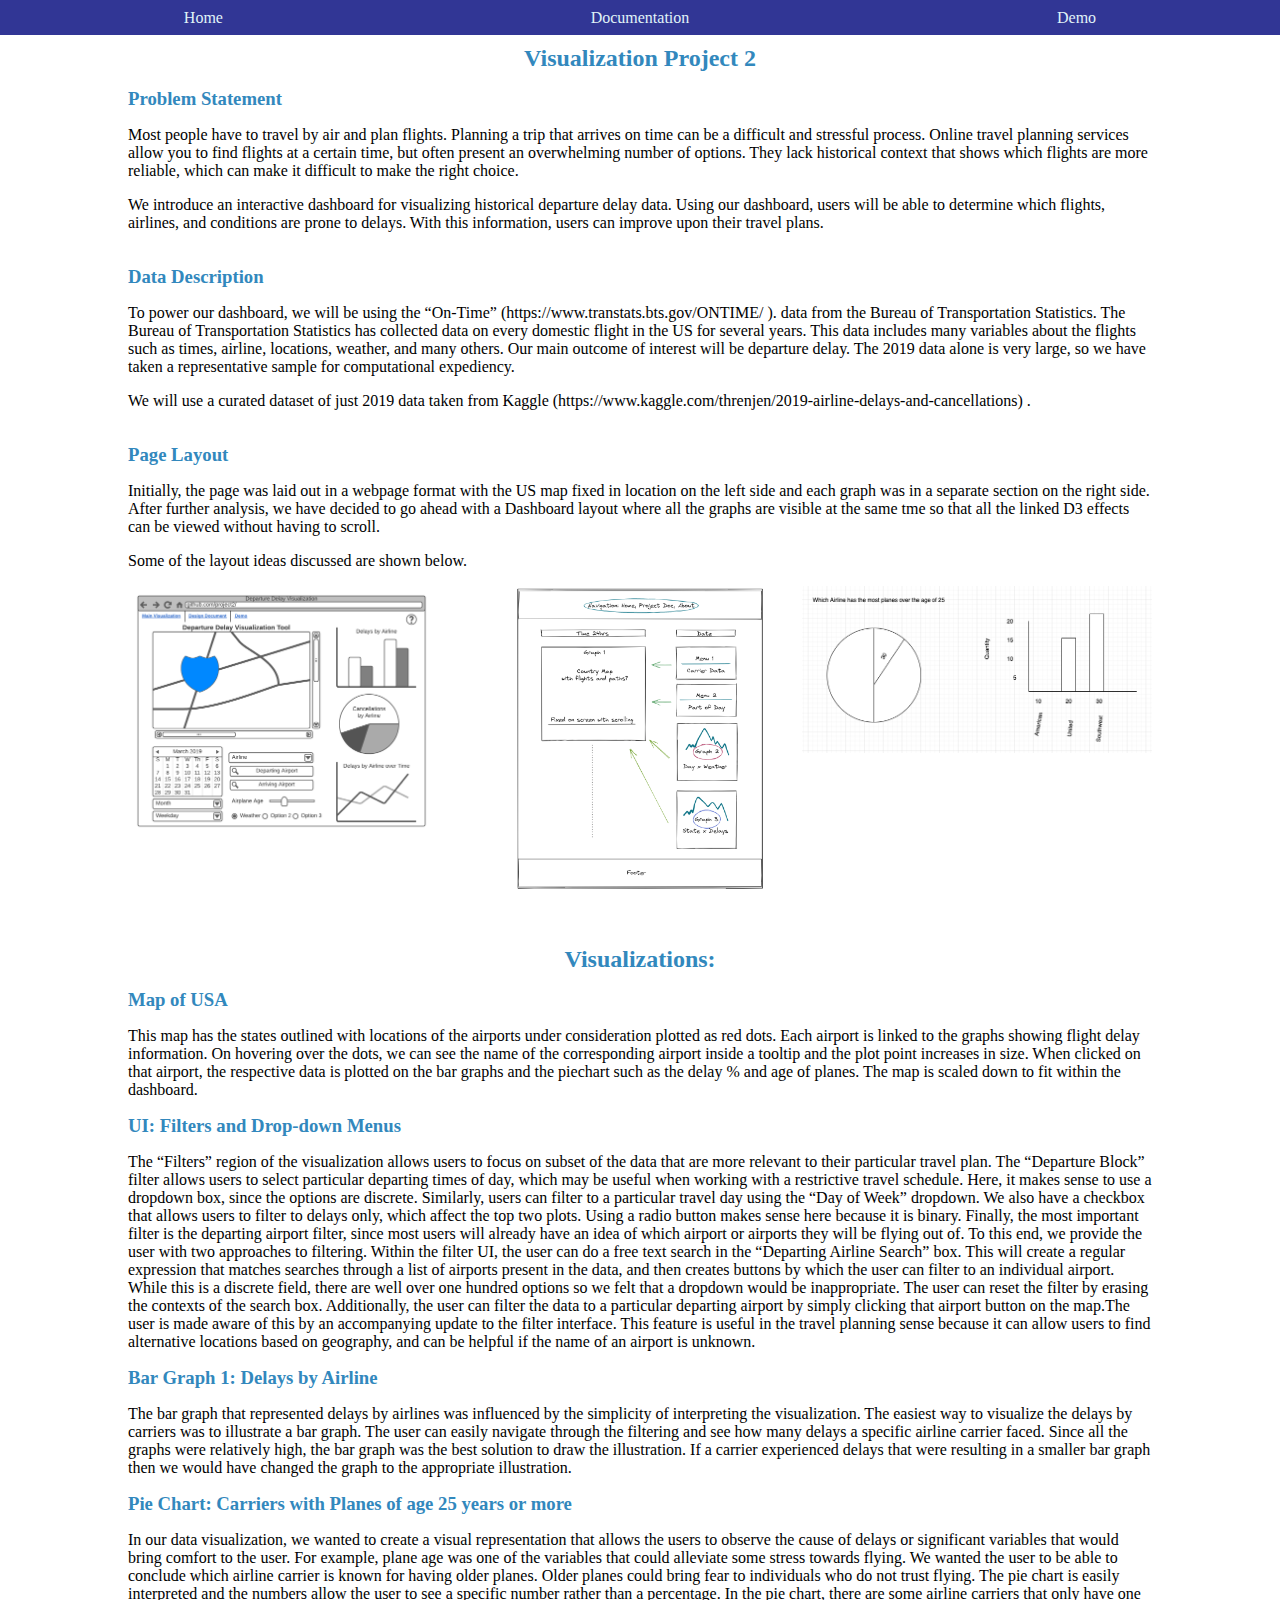
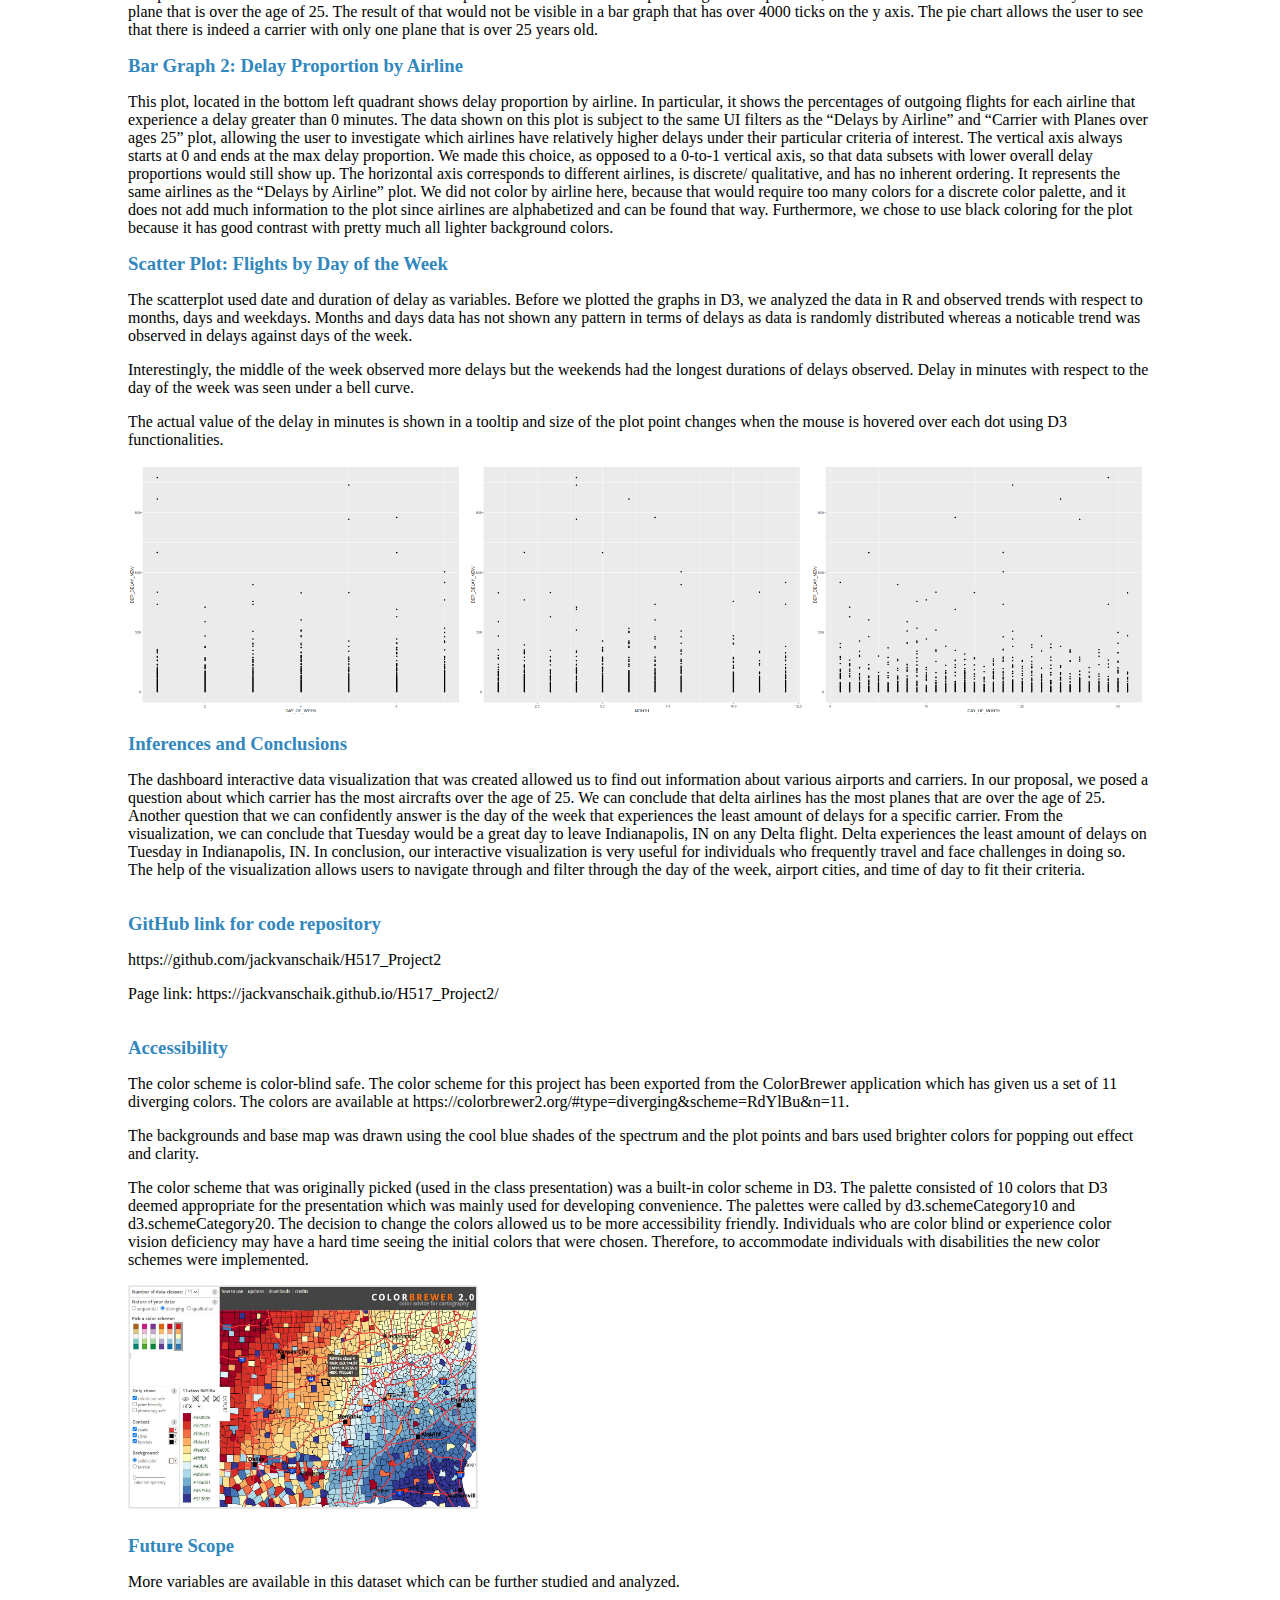
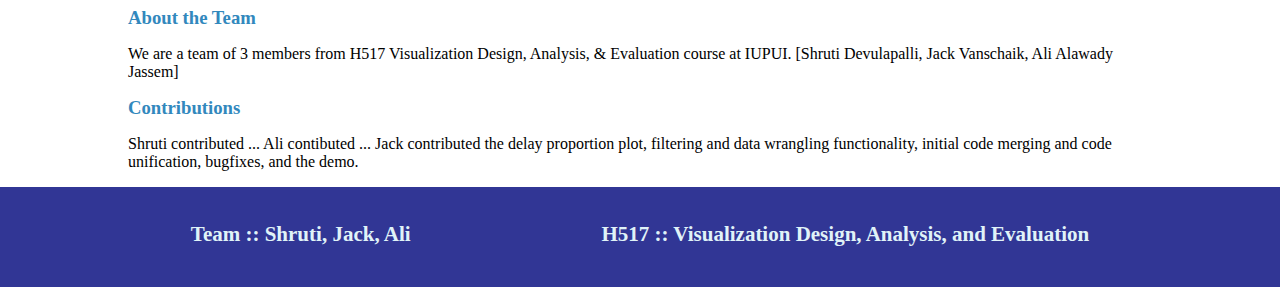
==== commit e9fc2573: "Update design-doc.html" ====
--- a/design-doc.html
+++ b/design-doc.html
@@ -77,6 +77,8 @@
             <p>More variables are available in this dataset which can be further studied and analyzed.</p>
             <h3>About the Team</h3>
             <p>We are a team of 3 members from H517 Visualization Design, Analysis, & Evaluation course at IUPUI. [Shruti Devulapalli, Jack Vanschaik, Ali Alawady Jassem]</p>
+            <h3>Contributions</h3>
+            <p>Shruti contributed ... Ali contibuted ... Jack contributed the delay proportion plot, filtering and data wrangling functionality, initial code merging and code unification, bugfixes, and the demo.</p>
         </div>
     </div>
     <footer>
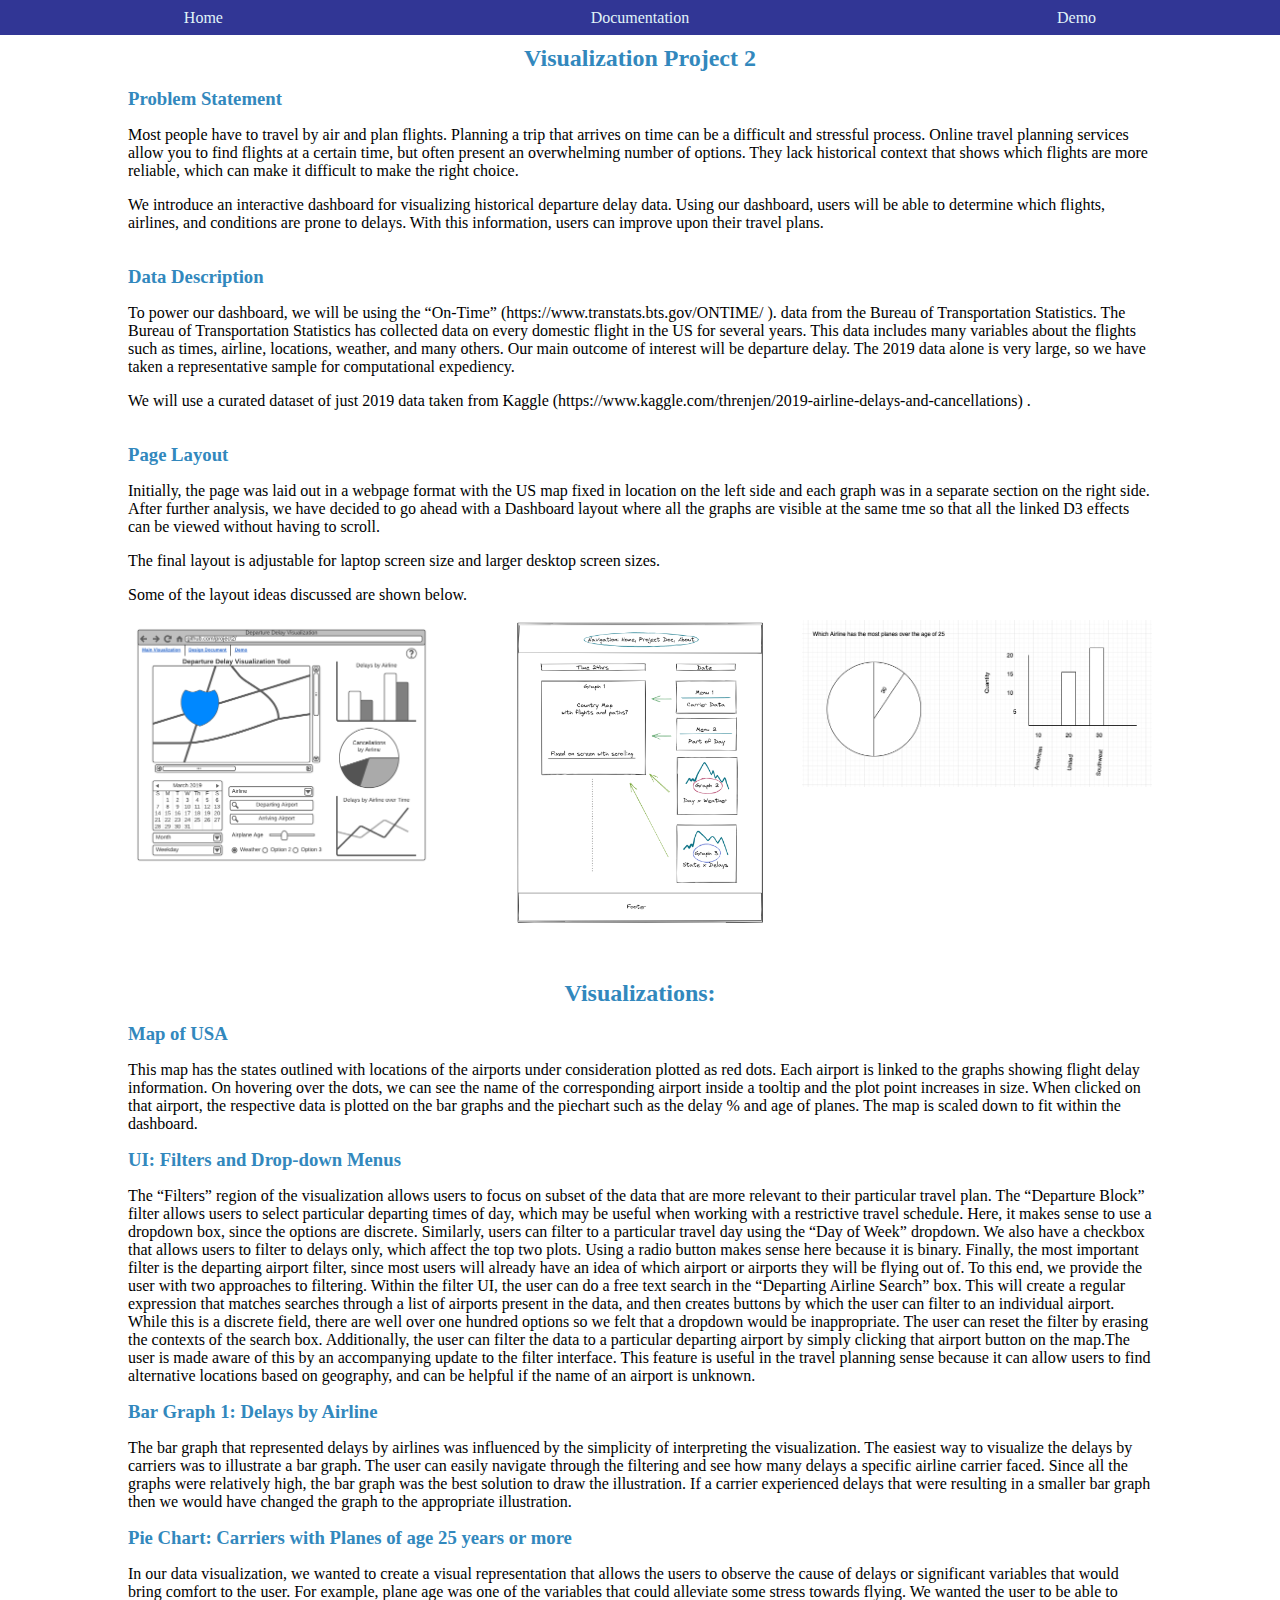
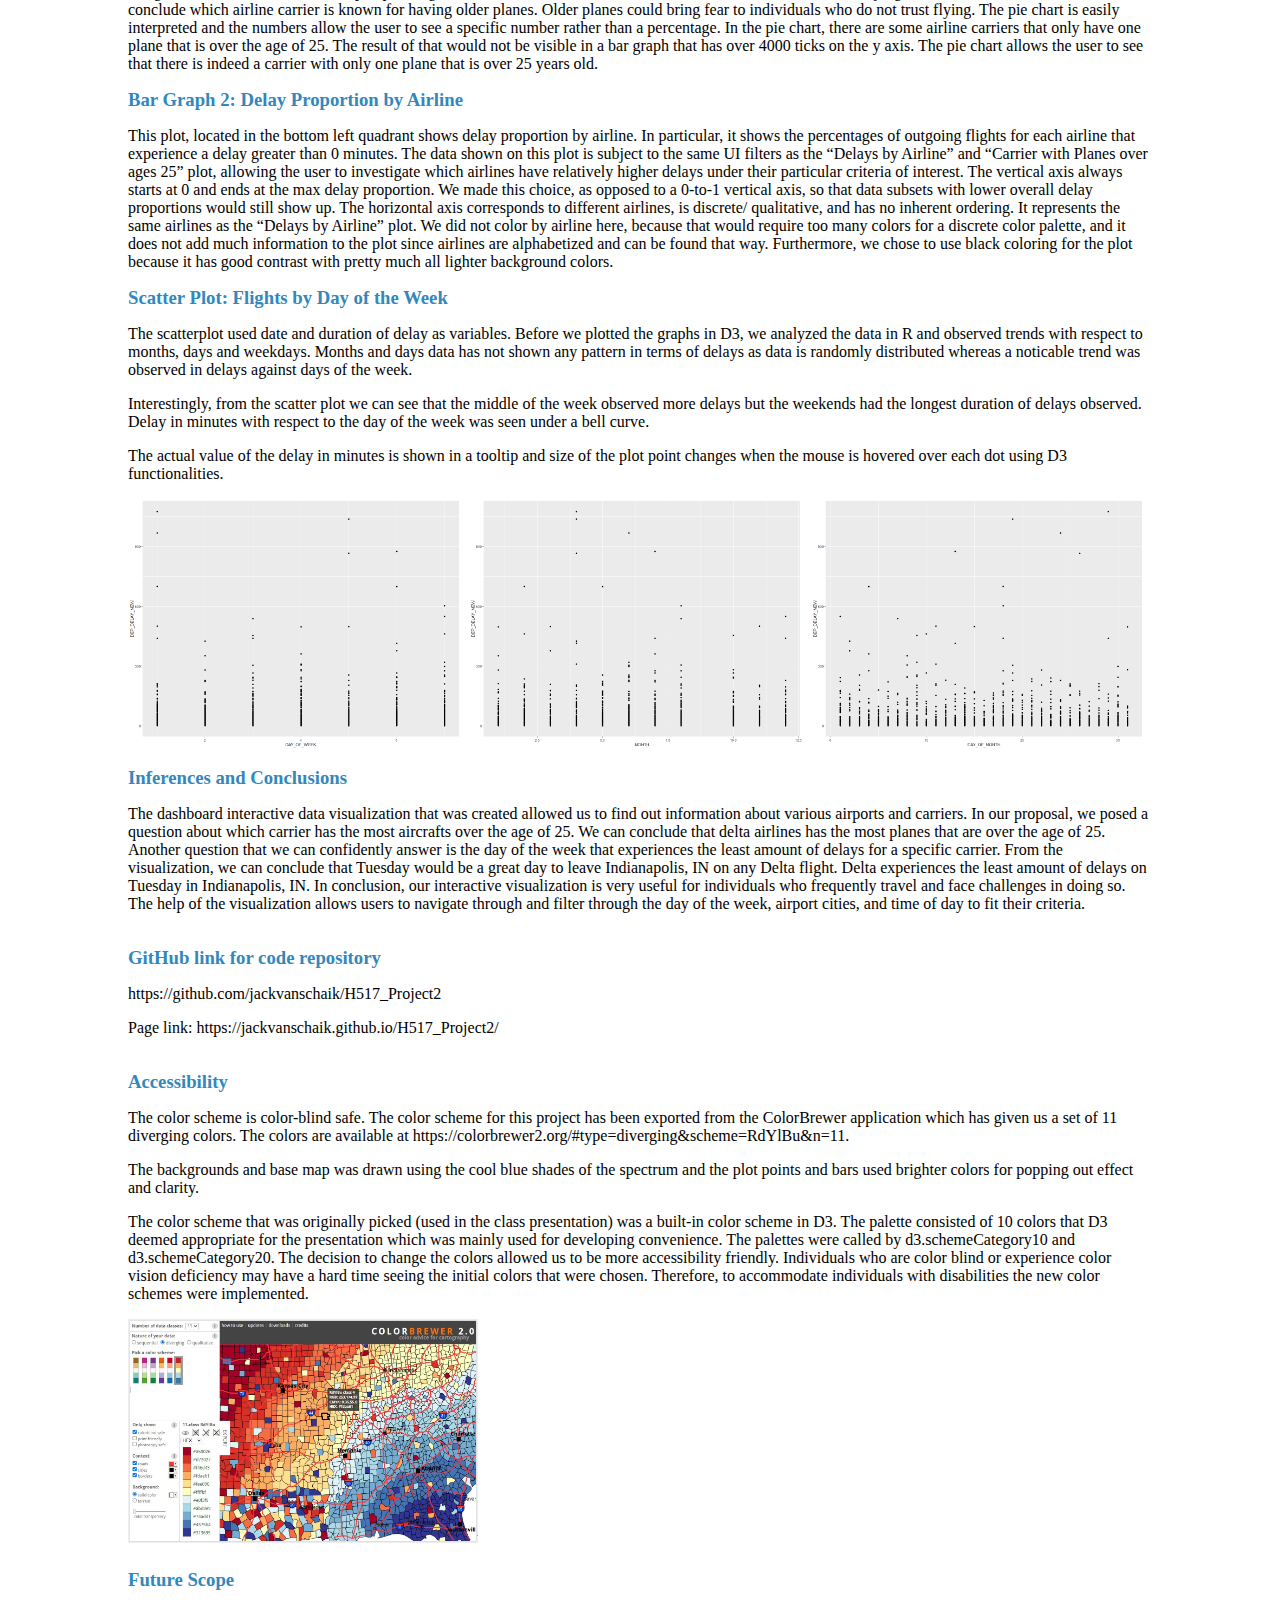
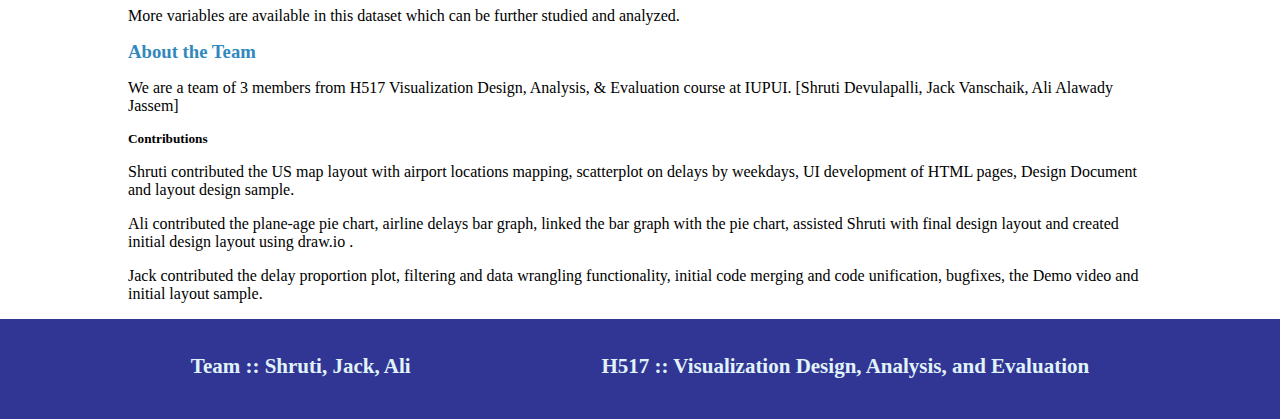
==== commit f0b01483: "Update design-doc.html" ====
--- a/design-doc.html
+++ b/design-doc.html
@@ -32,6 +32,7 @@
             <br>
             <h3>Page Layout</h3>
             <p>Initially, the page was laid out in a webpage format with the US map fixed in location on the left side and each graph was in a separate section on the right side. After further analysis, we have decided to go ahead with a Dashboard layout where all the graphs are visible at the same tme so that all the linked D3 effects can be viewed without having to scroll.</p>
+            <p>The final layout is adjustable for laptop screen size and larger desktop screen sizes.</p>
             <p>Some of the layout ideas discussed are shown below.</p>
             <div class="image-container ">                
                 <div class="img1"></div>
@@ -51,7 +52,7 @@
             <p>This plot, located in the bottom left quadrant shows delay proportion by airline. In particular, it shows the percentages of outgoing flights for each airline that experience a delay greater than 0 minutes. The data shown on this plot is subject to the same UI filters as the “Delays by Airline” and “Carrier with Planes over ages 25” plot, allowing the user to investigate which airlines have relatively higher delays under their particular criteria of interest. The vertical axis always starts at 0 and ends at the max delay proportion. We made this choice, as opposed to a 0-to-1 vertical axis, so that data subsets with lower overall delay proportions would still show up. The horizontal axis corresponds to different airlines, is discrete/ qualitative, and has no inherent ordering. It represents the same airlines as the “Delays by Airline” plot. We did not color by airline here, because that would require too many colors for a discrete color palette, and it does not add much information to the plot since airlines are alphabetized and can be found that way. Furthermore, we chose to use black coloring for the plot because it has good contrast with pretty much all lighter background colors.</p>
             <h3>Scatter Plot: Flights by Day of the Week</h3>
             <p>The scatterplot used date and duration of delay as variables. Before we plotted the graphs in D3, we analyzed the data in R and observed trends with respect to months, days and weekdays. Months and days data has not shown any pattern in terms of delays as data is randomly distributed whereas a noticable trend was observed in delays against days of the week.</p>
-            <p>Interestingly, the middle of the week observed more delays but the weekends had the longest durations of delays observed. Delay in minutes with respect to the day of the week was seen under a bell curve.</p>
+            <p>Interestingly, from the scatter plot we can see that the middle of the week observed more delays but the weekends had the longest duration of delays observed. Delay in minutes with respect to the day of the week was seen under a bell curve.</p>
             <p>The actual value of the delay in minutes is shown in a tooltip and size of the plot point changes when the mouse is hovered over each dot using D3 functionalities.</p>
             <div class="image-container ">                
                 <div class="img5"></div>
@@ -77,8 +78,10 @@
             <p>More variables are available in this dataset which can be further studied and analyzed.</p>
             <h3>About the Team</h3>
             <p>We are a team of 3 members from H517 Visualization Design, Analysis, & Evaluation course at IUPUI. [Shruti Devulapalli, Jack Vanschaik, Ali Alawady Jassem]</p>
-            <h3>Contributions</h3>
-            <p>Shruti contributed ... Ali contibuted ... Jack contributed the delay proportion plot, filtering and data wrangling functionality, initial code merging and code unification, bugfixes, and the demo.</p>
+            <h5>Contributions</h5>
+            <p>Shruti contributed the US map layout with airport locations mapping, scatterplot on delays by weekdays, UI development of HTML pages, Design Document and layout design sample.</p>
+            <p>Ali contributed the plane-age pie chart, airline delays bar graph, linked the bar graph with the pie chart, assisted Shruti with final design layout and created initial design layout using draw.io .</p>
+            <p>Jack contributed the delay proportion plot, filtering and data wrangling functionality, initial code merging and code unification, bugfixes, the Demo video and initial layout sample. </p>
         </div>
     </div>
     <footer>
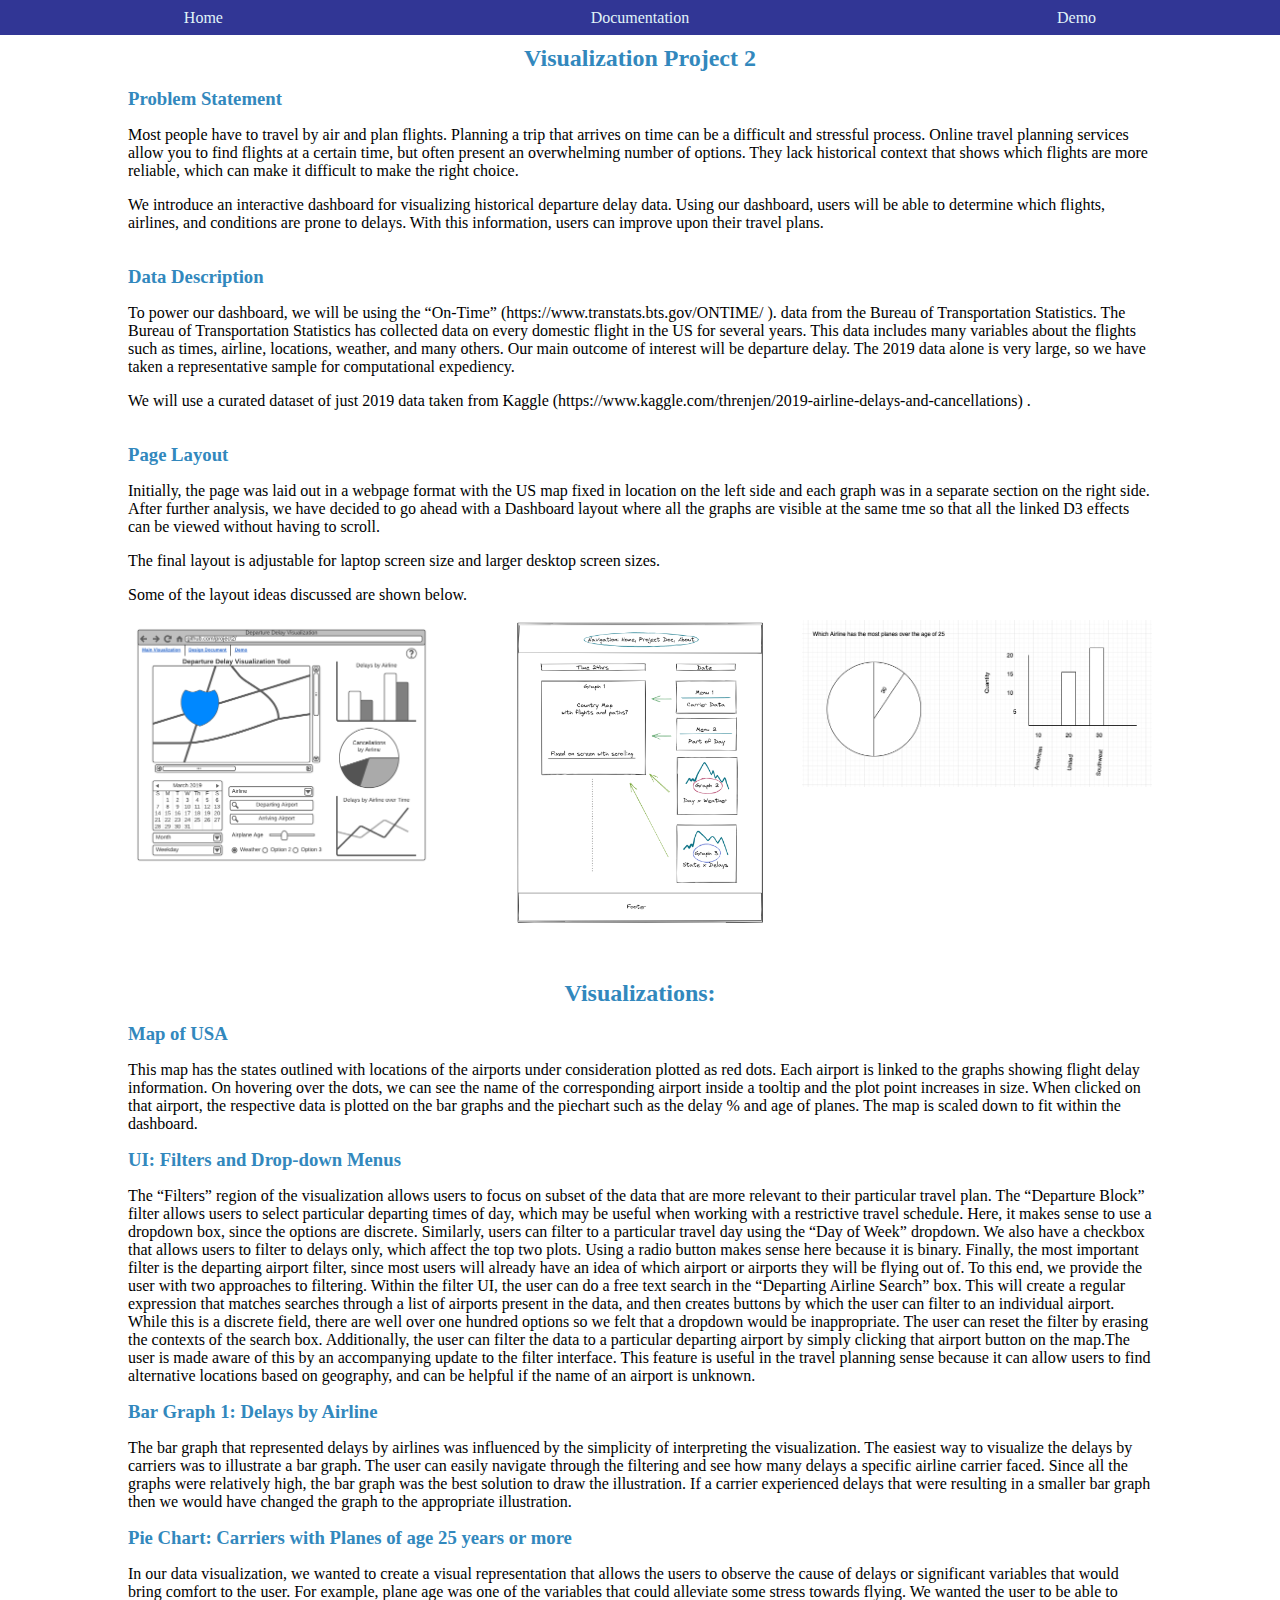
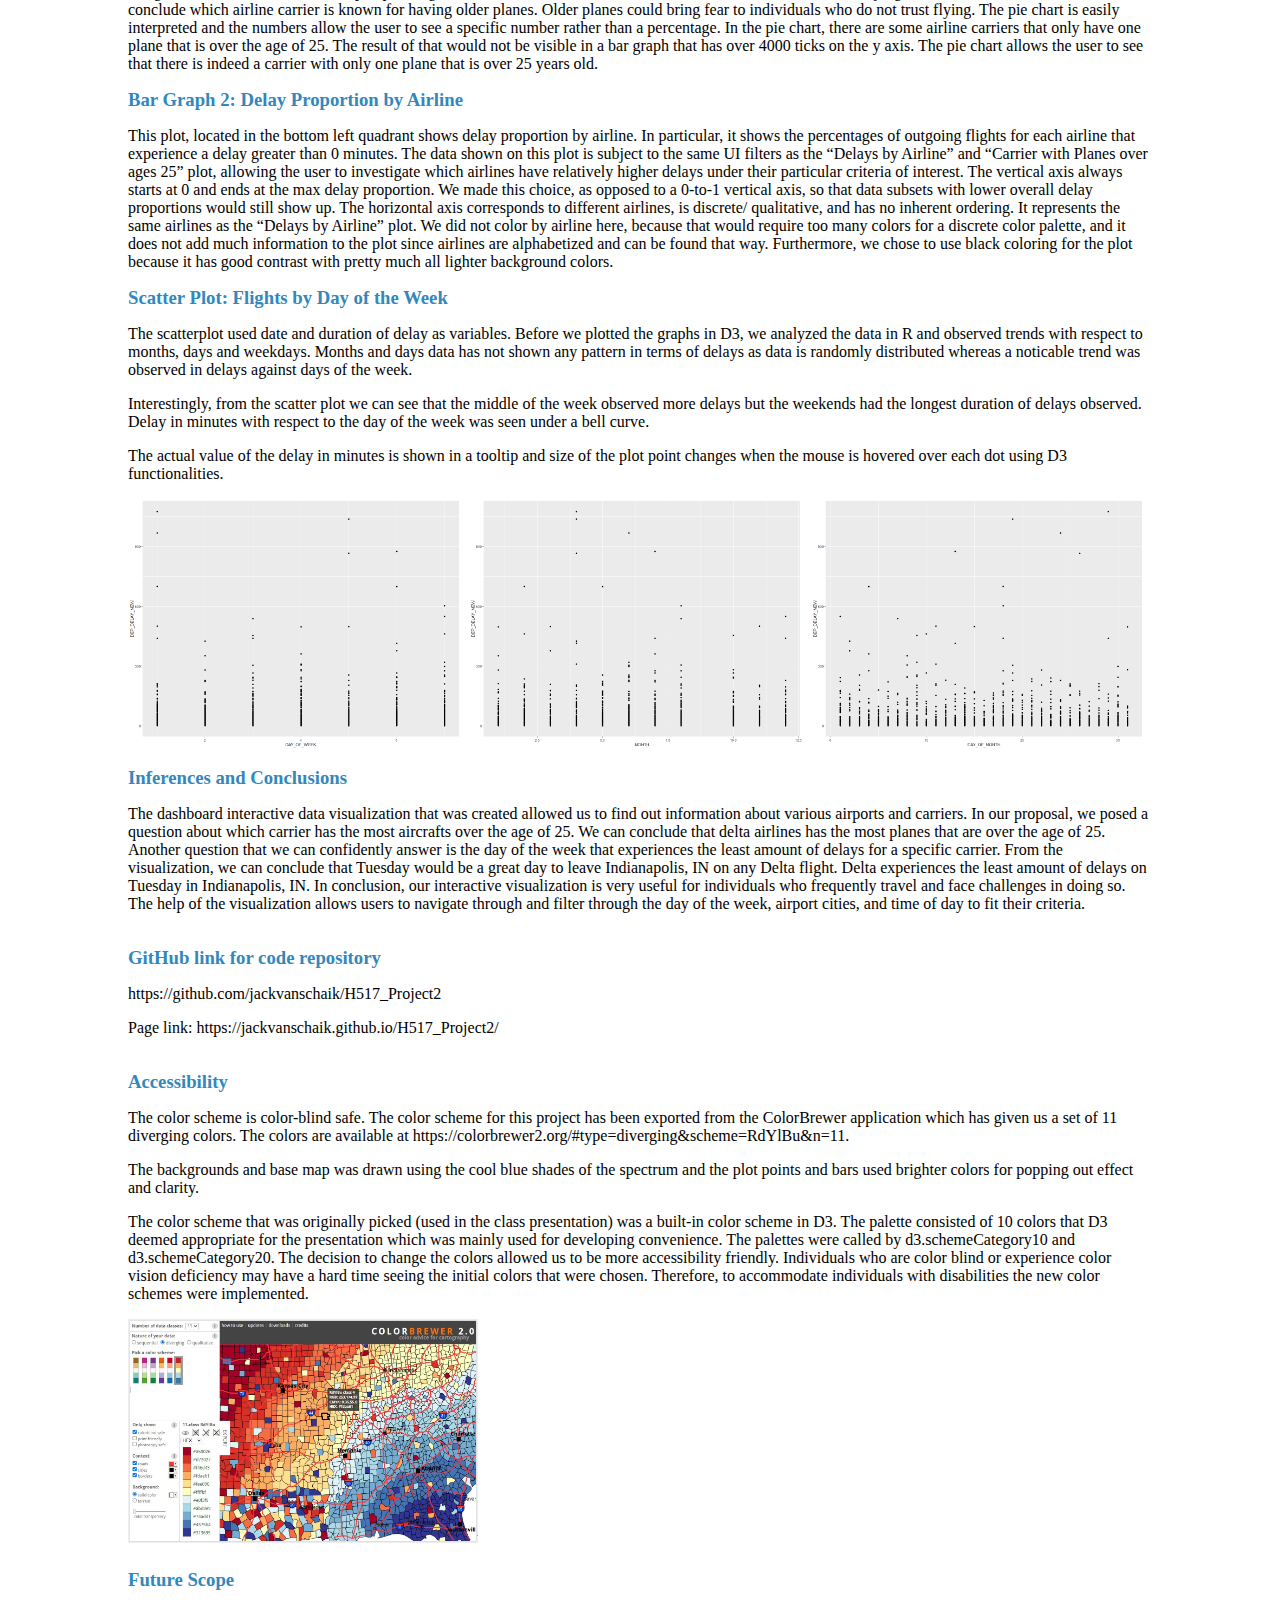
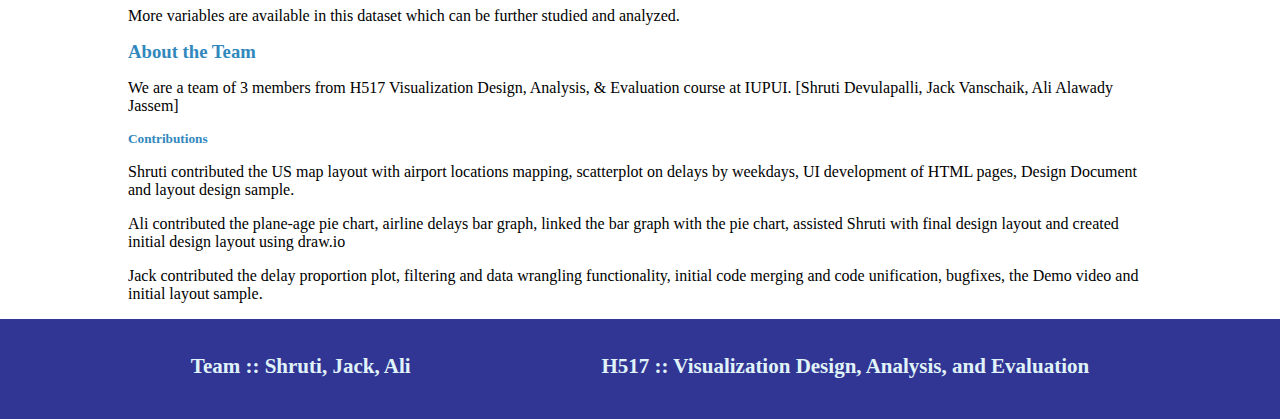
==== commit 87188989: "Update design-doc.html" ====
--- a/design-doc.html
+++ b/design-doc.html
@@ -80,7 +80,7 @@
             <p>We are a team of 3 members from H517 Visualization Design, Analysis, & Evaluation course at IUPUI. [Shruti Devulapalli, Jack Vanschaik, Ali Alawady Jassem]</p>
             <h5>Contributions</h5>
             <p>Shruti contributed the US map layout with airport locations mapping, scatterplot on delays by weekdays, UI development of HTML pages, Design Document and layout design sample.</p>
-            <p>Ali contributed the plane-age pie chart, airline delays bar graph, linked the bar graph with the pie chart, assisted Shruti with final design layout and created initial design layout using draw.io .</p>
+            <p>Ali contributed the plane-age pie chart, airline delays bar graph, linked the bar graph with the pie chart, assisted Shruti with final design layout and created initial design layout using draw.io</p>
             <p>Jack contributed the delay proportion plot, filtering and data wrangling functionality, initial code merging and code unification, bugfixes, the Demo video and initial layout sample. </p>
         </div>
     </div>
--- a/css/styles1.css
+++ b/css/styles1.css
@@ -23,7 +23,7 @@
   margin-top: 10px;
   color: #3288bd;
 }
-h3 {
+h3,h5 {
   color: #3288bd;
 }
 header {
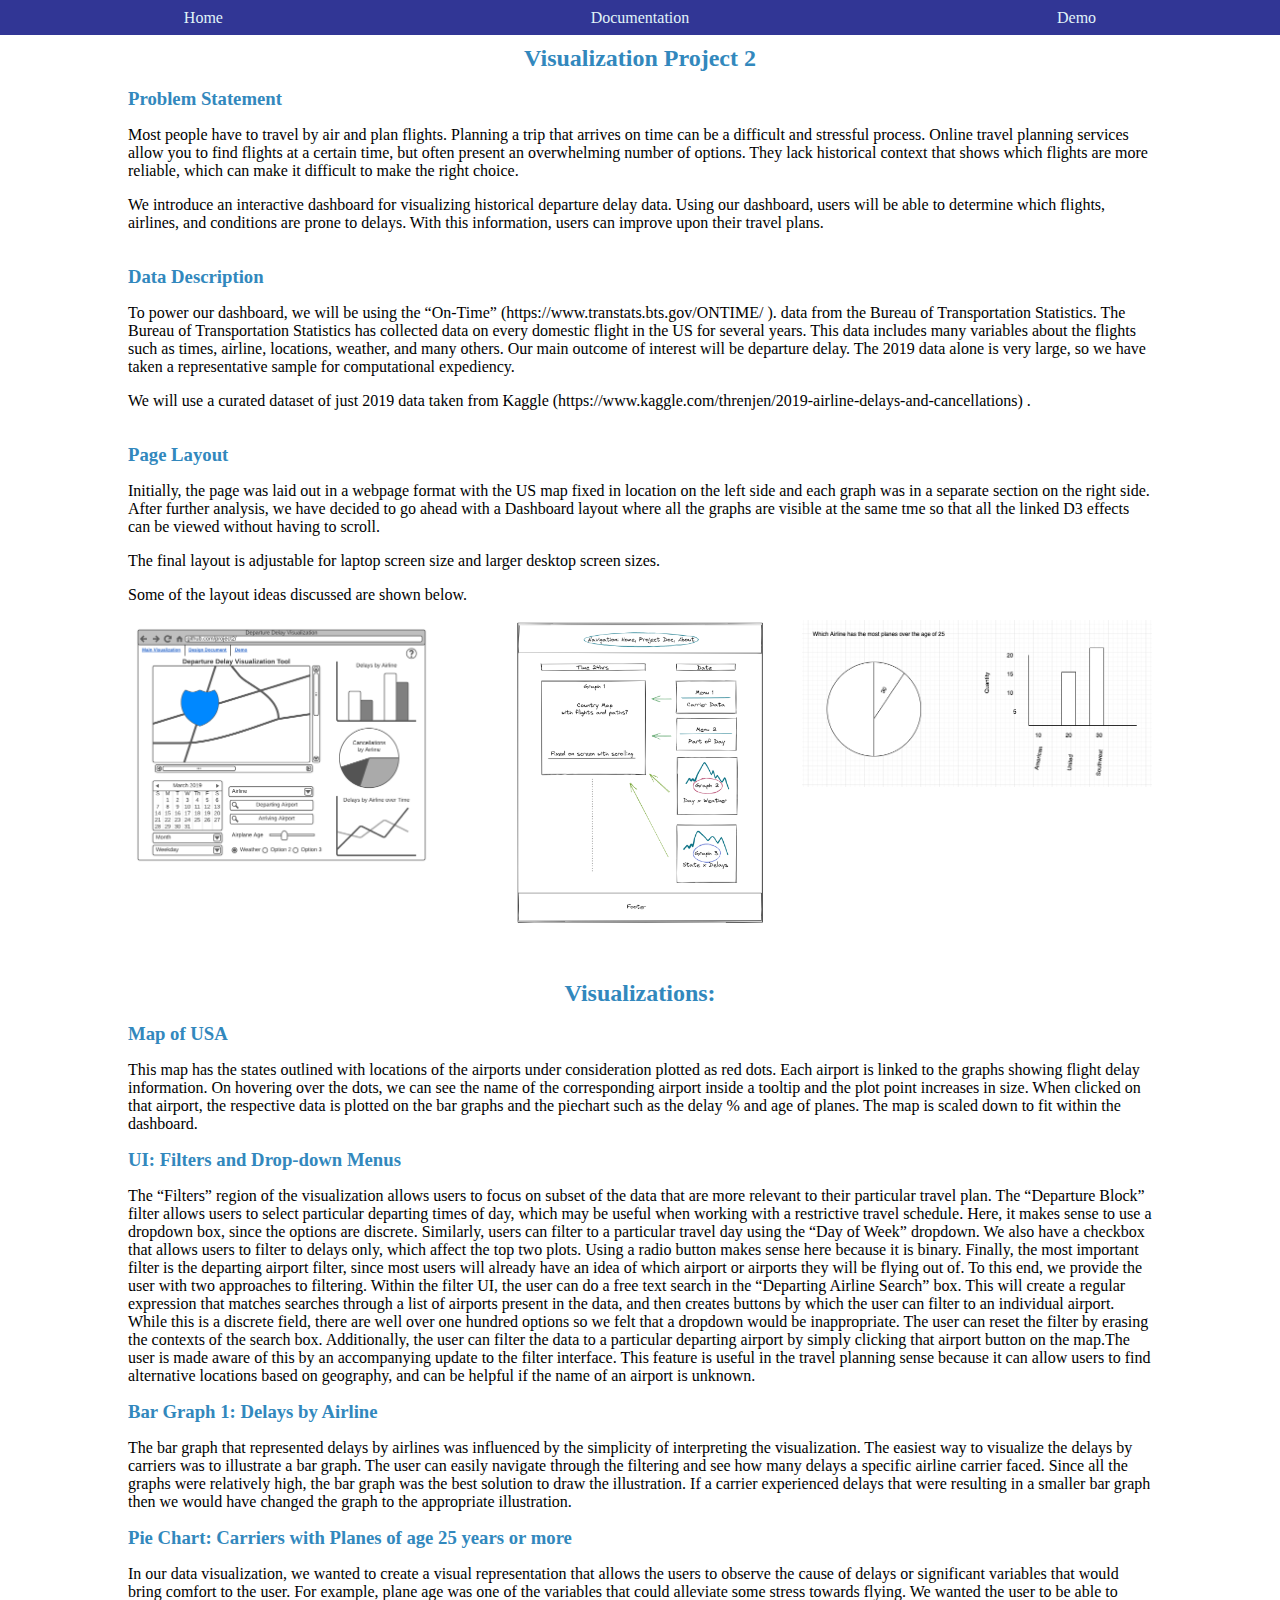
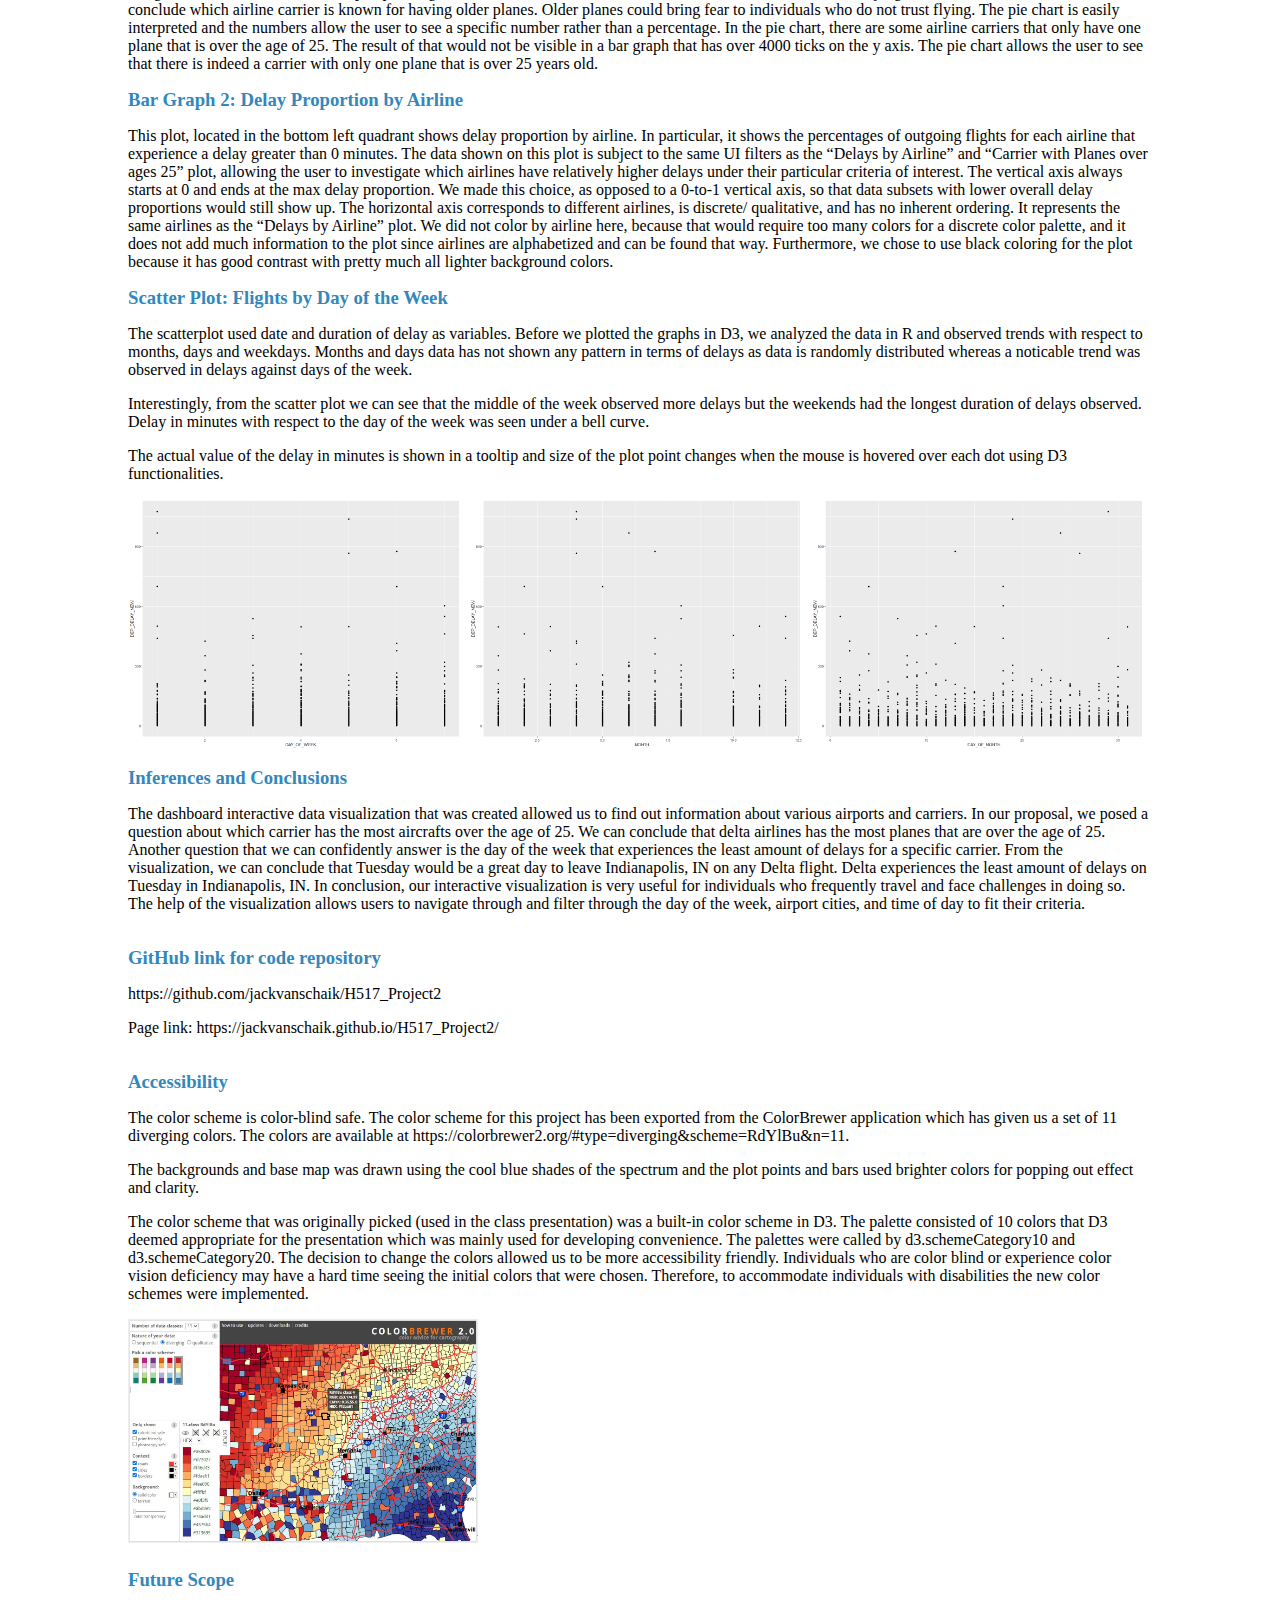
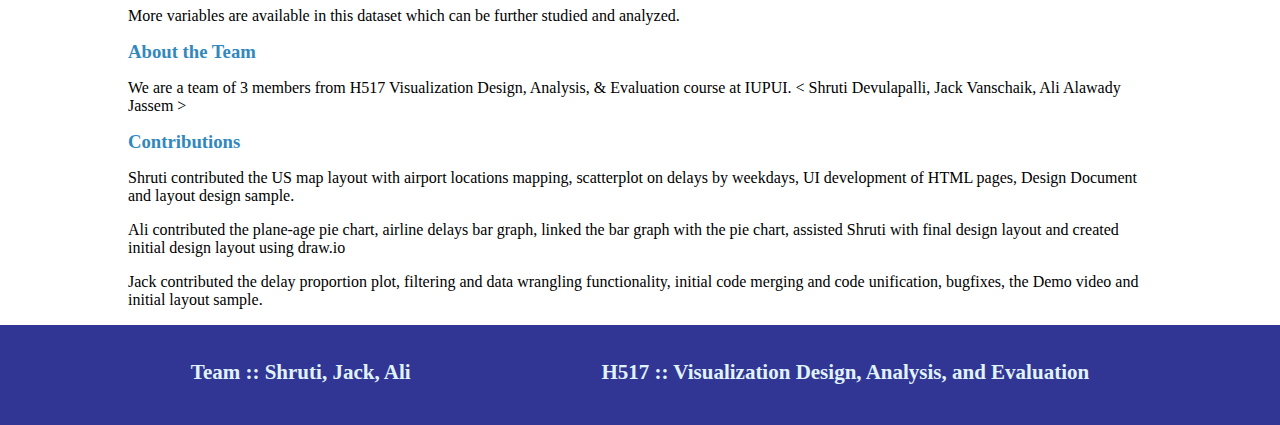
==== commit 878fc47f: "Update design-doc.html" ====
--- a/design-doc.html
+++ b/design-doc.html
@@ -77,8 +77,8 @@
             <h3>Future Scope</h3>
             <p>More variables are available in this dataset which can be further studied and analyzed.</p>
             <h3>About the Team</h3>
-            <p>We are a team of 3 members from H517 Visualization Design, Analysis, & Evaluation course at IUPUI. [Shruti Devulapalli, Jack Vanschaik, Ali Alawady Jassem]</p>
-            <h5>Contributions</h5>
+            <p>We are a team of 3 members from H517 Visualization Design, Analysis, & Evaluation course at IUPUI. < Shruti Devulapalli, Jack Vanschaik, Ali Alawady Jassem ></p>
+            <h3>Contributions</h3>
             <p>Shruti contributed the US map layout with airport locations mapping, scatterplot on delays by weekdays, UI development of HTML pages, Design Document and layout design sample.</p>
             <p>Ali contributed the plane-age pie chart, airline delays bar graph, linked the bar graph with the pie chart, assisted Shruti with final design layout and created initial design layout using draw.io</p>
             <p>Jack contributed the delay proportion plot, filtering and data wrangling functionality, initial code merging and code unification, bugfixes, the Demo video and initial layout sample. </p>
